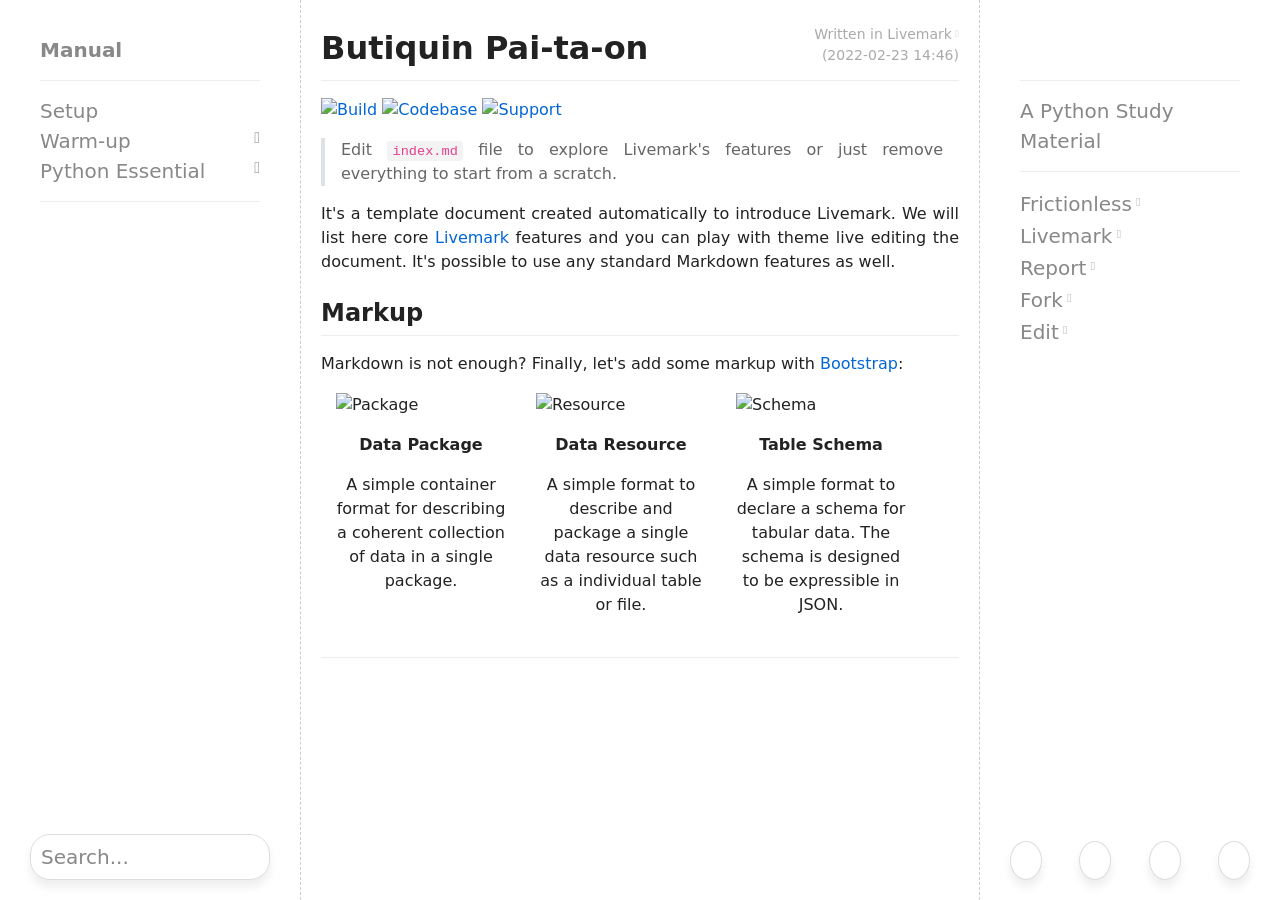
==== index.html @ e02e5d1a "commit inicial" ====
<!doctype html>
<html lang="en">
<head>
<meta charset="utf-8">
<meta name="viewport" content="width=device-width,initial-scale=1">
<meta name="description" content="It's a template document created automatically to introduce Livemark. We will list here core [Livemark](https://livemark.frictionlessdata.io/) features and you can play with theme live editing the document. It's possible to use any standard Markdown features as well.">
<meta name="keywords" content="butiquin,pai-ta-on">
<link rel="icon" href="assets/images/favicon.ico">
<title>Butiquin Pai-ta-on | Manual</title>
<link rel="stylesheet" href="https://unpkg.com/@fortawesome/fontawesome-free@5.15.4/css/all.min.css">
<link rel="stylesheet" href="https://unpkg.com/bootstrap@4.6.0/dist/css/bootstrap.min.css">
<link rel="stylesheet" href="https://unpkg.com/prismjs@1.23.0/themes/prism.css">
<style>

/* Base */

html {
  font-family: sans-serif;
  line-height: 1.15;
  -webkit-text-size-adjust: 100%;
  -webkit-tap-highlight-color: rgba(0, 0, 0, 0);
}

body {
  margin: 0;
  font-family: system-ui, -apple-system, BlinkMacSystemFont, "Segoe UI", Roboto, "Helvetica Neue", Arial, "Noto Sans", "Liberation Sans", sans-serif, "Apple Color Emoji", "Segoe UI Emoji", "Segoe UI Symbol", "Noto Color Emoji";
  font-size: 16px;
  font-weight: 400;
  line-height: 1.5;
  color: #222;
  text-align: left;
  background-color: #fff;
}

*,
::after,
::before {
	box-sizing: border-box;
}

ul,
ol {
	margin-top: 0;
	margin-bottom: 1rem;
}

a {
	color: #007bff;
	text-decoration: none;
	background-color: transparent;
}

a:hover {
	color: #0056b3;
	text-decoration: underline;
}

hr {
  box-sizing: content-box;
  height: 0;
  overflow: visible;
}

p {
  margin-top: 0;
  margin-bottom: 1rem;
}

/* Main */

#livemark-main {
  padding: 24px 20px;
  min-height: 100vh;
}

#livemark-main h1 {
  margin-top: 4px !important;
  padding-bottom: 12px !important;
}

#livemark-main h1 a.heading,
#livemark-main h2 a.heading,
#livemark-main h3 a.heading,
#livemark-main h4 a.heading,
#livemark-main h5 a.heading,
#livemark-main h6 a.heading {
  display: none;
}

#livemark-main h2:hover a.heading,
#livemark-main h3:hover a.heading,
#livemark-main h4:hover a.heading,
#livemark-main h5:hover a.heading,
#livemark-main h6:hover a.heading {
  display: inline;
  margin-left: 8px;
  color: #aaa;
  font-weight: normal;
  text-decoration: none;
}

#livemark-main h2 a.heading:hover,
#livemark-main h3 a.heading:hover,
#livemark-main h4 a.heading:hover,
#livemark-main h5 a.heading:hover,
#livemark-main h6 a.heading:hover {
  text-decoration: underline;
}

@media only screen and (min-width: 768px) {
  #livemark-main {
    margin-left: 300px;
    border-left: dashed 1px #ccc;
  }
}

@media only screen and (min-width: 992px) {
  #livemark-main {
    margin-right: 300px;
    border-right: dashed 1px #ccc;
  }
}

#livemark-main .octicon {
  display: inline-block;
  fill: currentColor;
  vertical-align: text-bottom;
}

#livemark-main .anchor {
  float: left;
  line-height: 1;
  margin-left: -20px;
  padding-right: 4px;
}

#livemark-main .anchor:focus {
  outline: none;
}

#livemark-main h1 .octicon-link,
#livemark-main h2 .octicon-link,
#livemark-main h3 .octicon-link,
#livemark-main h4 .octicon-link,
#livemark-main h5 .octicon-link,
#livemark-main h6 .octicon-link {
  color: #1b1f23;
  vertical-align: middle;
  visibility: hidden;
}

#livemark-main h1:hover .anchor,
#livemark-main h2:hover .anchor,
#livemark-main h3:hover .anchor,
#livemark-main h4:hover .anchor,
#livemark-main h5:hover .anchor,
#livemark-main h6:hover .anchor {
  text-decoration: none;
}

#livemark-main h1:hover .anchor .octicon-link,
#livemark-main h2:hover .anchor .octicon-link,
#livemark-main h3:hover .anchor .octicon-link,
#livemark-main h4:hover .anchor .octicon-link,
#livemark-main h5:hover .anchor .octicon-link,
#livemark-main h6:hover .anchor .octicon-link {
  visibility: visible;
}

#livemark-main h1:hover .anchor .octicon-link:before,
#livemark-main h2:hover .anchor .octicon-link:before,
#livemark-main h3:hover .anchor .octicon-link:before,
#livemark-main h4:hover .anchor .octicon-link:before,
#livemark-main h5:hover .anchor .octicon-link:before,
#livemark-main h6:hover .anchor .octicon-link:before {
  width: 16px;
  height: 16px;
  content: ' ';
  display: inline-block;
  background-image: url("data:image/svg+xml,%3Csvg xmlns='http://www.w3.org/2000/svg' viewBox='0 0 16 16' version='1.1' width='16' height='16' aria-hidden='true'%3E%3Cpath fill-rule='evenodd' d='M4 9h1v1H4c-1.5 0-3-1.69-3-3.5S2.55 3 4 3h4c1.45 0 3 1.69 3 3.5 0 1.41-.91 2.72-2 3.25V8.59c.58-.45 1-1.27 1-2.09C10 5.22 8.98 4 8 4H4c-.98 0-2 1.22-2 2.5S3 9 4 9zm9-3h-1v1h1c1 0 2 1.22 2 2.5S13.98 12 13 12H9c-.98 0-2-1.22-2-2.5 0-.83.42-1.64 1-2.09V6.25c-1.09.53-2 1.84-2 3.25C6 11.31 7.55 13 9 13h4c1.45 0 3-1.69 3-3.5S14.5 6 13 6z'%3E%3C/path%3E%3C/svg%3E");
}

#livemark-main {
  -ms-text-size-adjust: 100%;
  -webkit-text-size-adjust: 100%;
  line-height: 1.5;
  color: #222;
  font-family: system-ui, -apple-system,BlinkMacSystemFont,Segoe UI,Helvetica,Arial,sans-serif,Apple Color Emoji,Segoe UI Emoji;
  line-height: 1.5;
  word-wrap: break-word;
}

#livemark-main details {
  display: block;
}

#livemark-main summary {
  display: list-item;
}

#livemark-main a {
  background-color: initial;
}

#livemark-main a:active,
#livemark-main a:hover {
  outline-width: 0;
}

#livemark-main strong {
  font-weight: inherit;
  font-weight: bolder;
}

#livemark-main h1 {
  font-size: 2em;
  margin: .67em 0;
}

#livemark-main img {
  border-style: none;
}

#livemark-main code,
#livemark-main kbd,
#livemark-main pre {
  font-family: monospace,monospace;
  font-size: 1em;
}

#livemark-main hr {
  box-sizing: initial;
  height: 0;
  overflow: visible;
}

#livemark-main input {
  font: inherit;
  margin: 0;
}

#livemark-main input {
  overflow: visible;
}

#livemark-main [type=checkbox] {
  box-sizing: border-box;
  padding: 0;
}

#livemark-main * {
  box-sizing: border-box;
}

#livemark-main input {
  font-family: inherit;
  font-size: inherit;
  line-height: inherit;
}

#livemark-main a {
  color: #0366d6;
  text-decoration: none;
}

#livemark-main a:hover {
  text-decoration: underline;
}

#livemark-main strong {
  font-weight: 600;
}

#livemark-main hr {
  height: 0;
  margin: 15px 0;
  overflow: hidden;
  background: transparent;
  border: 0;
  border-bottom: 1px solid #dfe2e5;
}

#livemark-main hr:after,
#livemark-main hr:before {
  display: table;
  content: "";
}

#livemark-main hr:after {
  clear: both;
}

/* NOTE: is it possible to find a better fix for not breaking TablePlugin's styles? */
#livemark-main table:not(.dataTable) {
  border-spacing: 0;
  border-collapse: collapse;
}

#livemark-main td,
#livemark-main th {
  padding: 0;
}

#livemark-main details summary {
  cursor: pointer;
}

#livemark-main kbd {
  display: inline-block;
  padding: 3px 5px;
  font: 11px SFMono-Regular,Consolas,Liberation Mono,Menlo,monospace;
  line-height: 10px;
  color: #444d56;
  vertical-align: middle;
  background-color: #fafbfc;
  border: 1px solid #d1d5da;
  border-radius: 3px;
  box-shadow: inset 0 -1px 0 #d1d5da;
}

#livemark-main h1,
#livemark-main h2,
#livemark-main h3,
#livemark-main h4,
#livemark-main h5,
#livemark-main h6 {
  margin-top: 0;
  margin-bottom: 0;
}

#livemark-main h1 {
  font-size: 32px;
}

#livemark-main h1,
#livemark-main h2 {
  font-weight: 600;
}

#livemark-main h2 {
  font-size: 24px;
}

#livemark-main h3 {
  font-size: 20px;
}

#livemark-main h3,
#livemark-main h4 {
  font-weight: 600;
}

#livemark-main h4 {
  font-size: 16px;
}

#livemark-main h5 {
  font-size: 14px;
}

#livemark-main h5,
#livemark-main h6 {
  font-weight: 600;
}

#livemark-main h6 {
  font-size: 12px;
}

#livemark-main p {
  margin-top: 0;
  margin-bottom: 10px;
}

#livemark-main blockquote {
  margin: 0;
}

#livemark-main ol,
#livemark-main ul {
  padding-left: 0;
  margin-top: 0;
  margin-bottom: 0;
}

#livemark-main ol ol,
#livemark-main ul ol {
  list-style-type: lower-roman;
}

#livemark-main ol ol ol,
#livemark-main ol ul ol,
#livemark-main ul ol ol,
#livemark-main ul ul ol {
  list-style-type: lower-alpha;
}

#livemark-main dd {
  margin-left: 0;
}

#livemark-main code,
#livemark-main pre {
  font-family: SFMono-Regular,Consolas,Liberation Mono,Menlo,monospace;
  font-size: 12px;
}

#livemark-main pre {
  margin-top: 0;
  margin-bottom: 0;
}

#livemark-main input::-webkit-inner-spin-button,
#livemark-main input::-webkit-outer-spin-button {
  margin: 0;
  -webkit-appearance: none;
  appearance: none;
}

#livemark-main :checked+.radio-label {
  position: relative;
  z-index: 1;
  border-color: #0366d6;
}

#livemark-main .border {
  border: 1px solid #e1e4e8!important;
}

#livemark-main .border-0 {
  border: 0!important;
}

#livemark-main .border-bottom {
  border-bottom: 1px solid #e1e4e8!important;
}

#livemark-main .rounded-1 {
  border-radius: 3px!important;
}

#livemark-main .bg-white {
  background-color: #fff!important;
}

#livemark-main .bg-gray-light {
  background-color: #fafbfc!important;
}

#livemark-main .text-gray-light {
  color: #666!important;
}

#livemark-main .mb-0 {
  margin-bottom: 0!important;
}

#livemark-main .my-2 {
  margin-top: 8px!important;
  margin-bottom: 8px!important;
}

#livemark-main .pl-0 {
  padding-left: 0!important;
}

#livemark-main .py-0 {
  padding-top: 0!important;
  padding-bottom: 0!important;
}

#livemark-main .pl-1 {
  padding-left: 4px!important;
}

#livemark-main .pl-2 {
  padding-left: 8px!important;
}

#livemark-main .py-2 {
  padding-top: 8px!important;
  padding-bottom: 8px!important;
}

#livemark-main .pl-3,
#livemark-main .px-3 {
  padding-left: 16px!important;
}

#livemark-main .px-3 {
  padding-right: 16px!important;
}

#livemark-main .pl-4 {
  padding-left: 24px!important;
}

#livemark-main .pl-5 {
  padding-left: 32px!important;
}

#livemark-main .pl-6 {
  padding-left: 40px!important;
}

#livemark-main .f6 {
  font-size: 12px!important;
}

#livemark-main .lh-condensed {
  line-height: 1.25!important;
}

#livemark-main .text-bold {
  font-weight: 600!important;
}

#livemark-main .pl-c {
  color: #666;
}

#livemark-main .pl-c1,
#livemark-main .pl-s .pl-v {
  color: #005cc5;
}

#livemark-main .pl-e,
#livemark-main .pl-en {
  color: #6f42c1;
}

#livemark-main .pl-s .pl-s1,
#livemark-main .pl-smi {
  color: #222;
}

#livemark-main .pl-ent {
  color: #22863a;
}

#livemark-main .pl-k {
  color: #d73a49;
}

#livemark-main .pl-pds,
#livemark-main .pl-s,
#livemark-main .pl-s .pl-pse .pl-s1,
#livemark-main .pl-sr,
#livemark-main .pl-sr .pl-cce,
#livemark-main .pl-sr .pl-sra,
#livemark-main .pl-sr .pl-sre {
  color: #032f62;
}

#livemark-main .pl-smw,
#livemark-main .pl-v {
  color: #e36209;
}

#livemark-main .pl-bu {
  color: #b31d28;
}

#livemark-main .pl-ii {
  color: #fafbfc;
  background-color: #b31d28;
}

#livemark-main .pl-c2 {
  color: #fafbfc;
  background-color: #d73a49;
}

#livemark-main .pl-c2:before {
  content: "^M";
}

#livemark-main .pl-sr .pl-cce {
  font-weight: 700;
  color: #22863a;
}

#livemark-main .pl-ml {
  color: #735c0f;
}

#livemark-main .pl-mh,
#livemark-main .pl-mh .pl-en,
#livemark-main .pl-ms {
  font-weight: 700;
  color: #005cc5;
}

#livemark-main .pl-mi {
  font-style: italic;
  color: #222;
}

#livemark-main .pl-mb {
  font-weight: 700;
  color: #222;
}

#livemark-main .pl-md {
  color: #b31d28;
  background-color: #ffeef0;
}

#livemark-main .pl-mi1 {
  color: #22863a;
  background-color: #f0fff4;
}

#livemark-main .pl-mc {
  color: #e36209;
  background-color: #ffebda;
}

#livemark-main .pl-mi2 {
  color: #f6f8fa;
  background-color: #005cc5;
}

#livemark-main .pl-mdr {
  font-weight: 700;
  color: #6f42c1;
}

#livemark-main .pl-ba {
  color: #586069;
}

#livemark-main .pl-sg {
  color: #959da5;
}

#livemark-main .pl-corl {
  text-decoration: underline;
  color: #032f62;
}

#livemark-main .mb-0 {
  margin-bottom: 0!important;
}

#livemark-main .my-2 {
  margin-bottom: 8px!important;
}

#livemark-main .my-2 {
  margin-top: 8px!important;
}

#livemark-main .pl-0 {
  padding-left: 0!important;
}

#livemark-main .py-0 {
  padding-top: 0!important;
  padding-bottom: 0!important;
}

#livemark-main .pl-1 {
  padding-left: 4px!important;
}

#livemark-main .pl-2 {
  padding-left: 8px!important;
}

#livemark-main .py-2 {
  padding-top: 8px!important;
  padding-bottom: 8px!important;
}

#livemark-main .pl-3 {
  padding-left: 16px!important;
}

#livemark-main .pl-4 {
  padding-left: 24px!important;
}

#livemark-main .pl-5 {
  padding-left: 32px!important;
}

#livemark-main .pl-6 {
  padding-left: 40px!important;
}

#livemark-main .pl-7 {
  padding-left: 48px!important;
}

#livemark-main .pl-8 {
  padding-left: 64px!important;
}

#livemark-main .pl-9 {
  padding-left: 80px!important;
}

#livemark-main .pl-10 {
  padding-left: 96px!important;
}

#livemark-main .pl-11 {
  padding-left: 112px!important;
}

#livemark-main .pl-12 {
  padding-left: 128px!important;
}

#livemark-main hr {
  border-bottom-color: #eee;
}

#livemark-main kbd {
  display: inline-block;
  padding: 3px 5px;
  font: 11px SFMono-Regular,Consolas,Liberation Mono,Menlo,monospace;
  line-height: 10px;
  color: #444d56;
  vertical-align: middle;
  background-color: #fafbfc;
  border: 1px solid #d1d5da;
  border-radius: 3px;
  box-shadow: inset 0 -1px 0 #d1d5da;
}

#livemark-main:after,
#livemark-main:before {
  display: table;
  content: "";
}

#livemark-main:after {
  clear: both;
}

#livemark-main a:not([href]) {
  color: inherit;
  text-decoration: none;
}

#livemark-main blockquote,
#livemark-main details,
#livemark-main dl,
#livemark-main ol,
#livemark-main p,
#livemark-main pre,
#livemark-main table:not(.dataTable),
#livemark-main ul {
  margin-top: 0;
  margin-bottom: 16px;
}

#livemark-main hr {
  height: .25em;
  padding: 0;
  margin: 24px 0;
  background-color: #e1e4e8;
  border: 0;
}

#livemark-main blockquote {
  padding: 0 1em;
  color: #666;
  border-left: .25em solid #dfe2e5;
}

#livemark-main blockquote>:first-child {
  margin-top: 0;
}

#livemark-main blockquote>:last-child {
  margin-bottom: 0;
}

#livemark-main h1,
#livemark-main h2,
#livemark-main h3,
#livemark-main h4,
#livemark-main h5,
#livemark-main h6 {
  margin-top: 24px;
  margin-bottom: 16px;
  font-weight: 600;
  line-height: 1.25;
}

#livemark-main h1 {
  font-size: 2em;
}

#livemark-main h1,
#livemark-main h2 {
  padding-bottom: .3em;
  border-bottom: 1px solid #eaecef;
}

#livemark-main h2 {
  font-size: 1.5em;
}

#livemark-main h3 {
  font-size: 1.25em;
}

#livemark-main h4 {
  font-size: 1em;
}

#livemark-main h5 {
  font-size: .875em;
}

#livemark-main h6 {
  font-size: .85em;
  color: #666;
}

#livemark-main ol,
#livemark-main ul {
  padding-left: 2em;
}

#livemark-main ol ol,
#livemark-main ol ul,
#livemark-main ul ol,
#livemark-main ul ul {
  margin-top: 0;
  margin-bottom: 0;
}

#livemark-main li {
  word-wrap: break-all;
}

#livemark-main li>p {
  margin-top: 16px;
}

#livemark-main li+li {
  margin-top: .25em;
}

#livemark-main dl {
  padding: 0;
}

#livemark-main dl dt {
  padding: 0;
  margin-top: 16px;
  font-size: 1em;
  font-style: italic;
  font-weight: 600;
}

#livemark-main dl dd {
  padding: 0 16px;
  margin-bottom: 16px;
}

#livemark-main table:not(.dataTable) {
  display: block;
  width: 100%;
  overflow: auto;
}

#livemark-main table:not(.dataTable) th {
  font-weight: 600;
}

#livemark-main table:not(.dataTable) td,
#livemark-main table:not(.dataTable) th {
  padding: 6px 13px;
  border: 1px solid #dfe2e5;
}

#livemark-main table:not(.dataTable) tr {
  background-color: #fff;
  border-top: 1px solid #c6cbd1;
}

#livemark-main table:not(.dataTable) tr:nth-child(2n) {
  background-color: #f6f8fa;
}

#livemark-main img {
  max-width: 100%;
  box-sizing: initial;
  background-color: #fff;
}

#livemark-main img[align=right] {
  padding-left: 20px;
}

#livemark-main img[align=left] {
  padding-right: 20px;
}

#livemark-main code {
  padding: .2em .4em;
  margin: 0;
  font-size: 85%;
  background-color: rgba(27,31,35,.05);
  border-radius: 3px;
}

#livemark-main pre {
  word-wrap: normal;
}

#livemark-main pre>code {
  padding: 0;
  margin: 0;
  font-size: 100%;
  word-break: normal;
  white-space: pre;
  background: transparent;
  border: 0;
}

#livemark-main .highlight {
  margin-bottom: 16px;
}

#livemark-main .highlight pre {
  margin-bottom: 0;
  word-break: normal;
}

#livemark-main .highlight pre,
#livemark-main pre {
  padding: 16px;
  overflow: auto;
  font-size: 85%;
  line-height: 1.45;
  background-color: #f6f8fa;
  border-radius: 3px;
}

#livemark-main pre code {
  display: inline;
  max-width: auto;
  padding: 0;
  margin: 0;
  overflow: visible;
  line-height: inherit;
  word-wrap: normal;
  background-color: initial;
  border: 0;
}

#livemark-main .commit-tease-sha {
  display: inline-block;
  font-family: SFMono-Regular,Consolas,Liberation Mono,Menlo,monospace;
  font-size: 90%;
  color: #444d56;
}

#livemark-main .full-commit .btn-outline:not(:disabled):hover {
  color: #005cc5;
  border-color: #005cc5;
}

#livemark-main .blob-wrapper {
  overflow-x: auto;
  overflow-y: hidden;
}

#livemark-main .blob-wrapper-embedded {
  max-height: 240px;
  overflow-y: auto;
}

#livemark-main .blob-num {
  width: 1%;
  min-width: 50px;
  padding-right: 10px;
  padding-left: 10px;
  font-family: SFMono-Regular,Consolas,Liberation Mono,Menlo,monospace;
  font-size: 12px;
  line-height: 20px;
  color: rgba(27,31,35,.3);
  text-align: right;
  white-space: nowrap;
  vertical-align: top;
  cursor: pointer;
  -webkit-user-select: none;
  -moz-user-select: none;
  -ms-user-select: none;
  user-select: none;
}

#livemark-main .blob-num:hover {
  color: rgba(27,31,35,.6);
}

#livemark-main .blob-num:before {
  content: attr(data-line-number);
}

#livemark-main .blob-code {
  position: relative;
  padding-right: 10px;
  padding-left: 10px;
  line-height: 20px;
  vertical-align: top;
}

#livemark-main .blob-code-inner {
  overflow: visible;
  font-family: SFMono-Regular,Consolas,Liberation Mono,Menlo,monospace;
  font-size: 12px;
  color: #222;
  word-wrap: normal;
  white-space: pre;
}

#livemark-main .pl-token.active,
#livemark-main .pl-token:hover {
  cursor: pointer;
  background: #ffea7f;
}

#livemark-main .tab-size[data-tab-size="1"] {
  -moz-tab-size: 1;
  tab-size: 1;
}

#livemark-main .tab-size[data-tab-size="2"] {
  -moz-tab-size: 2;
  tab-size: 2;
}

#livemark-main .tab-size[data-tab-size="3"] {
  -moz-tab-size: 3;
  tab-size: 3;
}

#livemark-main .tab-size[data-tab-size="4"] {
  -moz-tab-size: 4;
  tab-size: 4;
}

#livemark-main .tab-size[data-tab-size="5"] {
  -moz-tab-size: 5;
  tab-size: 5;
}

#livemark-main .tab-size[data-tab-size="6"] {
  -moz-tab-size: 6;
  tab-size: 6;
}

#livemark-main .tab-size[data-tab-size="7"] {
  -moz-tab-size: 7;
  tab-size: 7;
}

#livemark-main .tab-size[data-tab-size="8"] {
  -moz-tab-size: 8;
  tab-size: 8;
}

#livemark-main .tab-size[data-tab-size="9"] {
  -moz-tab-size: 9;
  tab-size: 9;
}

#livemark-main .tab-size[data-tab-size="10"] {
  -moz-tab-size: 10;
  tab-size: 10;
}

#livemark-main .tab-size[data-tab-size="11"] {
  -moz-tab-size: 11;
  tab-size: 11;
}

#livemark-main .tab-size[data-tab-size="12"] {
  -moz-tab-size: 12;
  tab-size: 12;
}

#livemark-main .task-list-item {
  list-style-type: none;
}

#livemark-main .task-list-item+.task-list-item {
  margin-top: 3px;
}

#livemark-main .task-list-item input {
  margin: 0 .2em .25em -1.6em;
  vertical-align: middle;
}

/* Left */

#livemark-left {
  visibility: hidden;
  position: fixed;
  width: 300px;
  padding: 10px 40px;
  padding-bottom: 100px;
  left: 0px;
  top: 25px;
  font-size: 125%;
  height: 100vh;
  overflow-y: auto;
  scrollbar-width: none;  /* Firefox */
  -ms-overflow-style: none;  /* Internet Explorer 10+ */
}

/* NOTE: we need to move it to DisplayPlugin (currently unsetting doesn't work) */
body:not(.with-readability) #livemark-left::-webkit-scrollbar {
  display: none; /* Chrome; Safari */
}

#livemark-left > div:not(:last-child) {
  border-bottom: 1px solid #eaecef;
  padding-bottom: 15px;
  margin-bottom: 15px;
}

@media only screen and (min-width: 768px) {
  #livemark-left {
    visibility: visible;
  }
}

/* Right */

#livemark-right {
  visibility: hidden;
  position: fixed;
  width: 300px;
  padding: 10px 40px;
  padding-bottom: 100px;
  right: 0px;
  top: 25px;
  font-size: 125%;
  height: 100vh;
  overflow-y: auto;
  scrollbar-width: none;  /* Firefox */
  -ms-overflow-style: none;  /* Internet Explorer 10+ */
}

/* NOTE: we need to move it to DisplayPlugin (currently unsetting doesn't work) */
body:not(.with-readability) #livemark-right::-webkit-scrollbar {
  display: none; /* Chrome; Safari */
}

#livemark-right > div:not(:last-child) {
  border-bottom: 1px solid #eaecef;
  padding-bottom: 15px;
  margin-bottom: 15px;
}

@media only screen and (min-width: 992px) {
  #livemark-right {
    visibility: visible;
  }
}

</style>
<style>

#livemark-main {
  text-align: justify;
}

</style>
<style>

#livemark-brand {
  color: #888;
}

#livemark-brand ul {
  overflow: hidden;
  position: relative;
  padding-left: 0;
  margin: 0;
}

#livemark-brand li {
  list-style: none;
}

#livemark-brand a {
  display: inline-block;
  color: currentColor;
  position: relative;
  width: 100%;
  line-height: 100%;
  padding-top: 5px;
  padding-bottom: 5px;
}

#livemark-brand a.active {
  font-weight: 700;
}

#livemark-brand a:hover {
  color: #80b2e6;
}

</style>
<style>

#livemark-pages {
  color: #888;
}

#livemark-pages ul {
  overflow: hidden;
  position: relative;
  padding-left: 0;
  margin: 0;
}

#livemark-pages ul.secondary {
  margin-left: 20px;
  display: none;
}

#livemark-pages li.active ul.secondary {
  display: block;
}

#livemark-pages li {
  list-style: none;
}

#livemark-pages a {
  display: inline-block;
  color: currentColor;
  position: relative;
  width: 100%;
  line-height: 100%;
  padding-top: 5px;
  padding-bottom: 5px;
}

#livemark-pages li.active > a {
  font-weight: 700;
}

#livemark-pages li.group.active > a {
  font-weight: normal;
}

#livemark-pages li.group a.primary::after {
  content: "\f054";
  font-size: 16px;
  font-family: "Font Awesome 5 Free";
  font-weight: 900;
  position: absolute;
  top: 2px;
  right: 0px;
}

#livemark-pages li.group.active a.primary::after {
  content: "\f078";
}

#livemark-pages a:hover {
  color: #80b2e6;
}

</style>
<style>

.livemark-reference {
  display: block;
  /* font-family: ui-monospace, Menlo, Monaco, "Cascadia Mono", "Segoe UI Mono", "Roboto Mono", "Oxygen Mono", "Ubuntu Monospace", "Source Code Pro", "Fira Mono", "Droid Sans Mono", "Courier New", monospace;; */
}

</style>
<style>

#livemark-topics {
  color: #888;
}

#livemark-topics .toc>.toc-list {
  overflow: hidden;
  position: relative;
}

#livemark-topics .toc>.toc-list li {
  list-style: none;
}

#livemark-topics .toc-list {
  padding-left: 0;
  margin: 0;
}

#livemark-topics a.toc-link {
  color: currentColor;
}

#livemark-topics a.toc-link:hover {
  color: #80b2e6;
}

#livemark-topics .is-active-link {
  font-weight: 700;
}

#livemark-topics ul.secondary {
  margin-left: 20px;
  display: none;
}

#livemark-topics li.is-active-li ul.secondary {
  display: block;
}

#livemark-topics li.group a.primary::after {
  content: "\f054";
  font-size: 16px;
  font-family: "Font Awesome 5 Free";
  font-weight: 900;
  position: absolute;
  top: 2px;
  right: 0px;
}

#livemark-topics li.group.is-active-li a.primary::after {
  content: "\f078";
}

#livemark-topics a {
  display: inline-block;
  color: currentColor;
  position: relative;
  width: 100%;
  line-height: 100%;
  padding-top: 5px;
  padding-bottom: 5px;
}

#livemark-topics a:hover {
  color: #80b2e6;
}

</style>
<style>

#livemark-notes {
  color: #aaa;
  text-align: right;
  font-size: 14px;
  float: right;
  visibility: hidden;
}

@media (min-width: 768px) {
  #livemark-notes {
    visibility: visible;
  }
}

#livemark-notes a {
  color: inherit;
}

#livemark-notes a:hover {
  color: #80b2e6;
}

#livemark-notes a[target="_blank"]:after {
  content: "\f35d";
  font-family: "Font Awesome 5 Free";
  font-weight: 900;
  vertical-align: text-top;
  text-decoration: none;
  display: inline-block;
  color: #ccc;
  font-size: 10px;
  margin-left: -1px;
}

#livemark-notes a[target="_blank"]:hover:after {
  color: #80b2e6;
}

</style>
<style>

#livemark-signs {
  color: #888;
  border-top: 1px solid #eaecef;
  margin-top: 24px;
  padding-top: 20px;
  height: 50px;
}

#livemark-signs .next {
  float: right;
}

#livemark-signs a {
  font-size: 20px;
  color: currentColor;
}

#livemark-signs a:hover {
  color: #80b2e6;
}

</style>
<style>

#livemark-rating {
  height: 46px;
}

#livemark-rating iframe {
  margin-top: -5px;
  border: none;
  opacity: 0.5;
}

</style>
<style>

#livemark-about {
  color: #888;
}

</style>
<style>

#livemark-links {
  color: #888;
}

#livemark-links ul {
  overflow: hidden;
  position: relative;
  padding-left: 0;
  margin: 0;
}

#livemark-links li {
  list-style: none;
}

#livemark-links a {
  display: inline-block;
  color: currentColor;
  position: relative;
  width: 100%;
  line-height: 100%;
  padding-top: 5px;
  padding-bottom: 5px;
}

#livemark-links a:hover {
  color: #80b2e6;
}

#livemark-links a[target="_blank"]:after {
  content: "\f35d";
  font-family: "Font Awesome 5 Free";
  font-weight: 900;
  vertical-align: text-top;
  text-decoration: none;
  display: inline-block;
  color: #aaa;
  font-size: 12px;
  margin-left: -2px;
}

#livemark-links a[target="_blank"]:hover:after {
  color: #80b2e6;
}

</style>
<style>

.livemark-audio {
  padding-bottom: 10px;
}

</style>
<style>

.livemark-blog-item {
  margin-bottom: 16px;
  text-align: justify;
}

.livemark-blog-item h2 a:not(.heading) {
  color: #222 !important;
}

</style>
<style>

#livemark-cards .modal-lg {
    max-width: 1000px;
}

</style>
<style>

#livemark-display {
  display: flex;
  position: fixed;
  visibility: hidden;
  justify-content: space-between;
  font-size: 16px;
  color: #888;
  width: 240px;
  bottom: 20px;
  right: 30px;
}

@media only screen and (min-width: 992px) {
  #livemark-display {
    visibility: visible;
  }
}

#livemark-display .control {
  cursor: pointer;
  background-color:#fff;
  box-shadow: 0px 7px 10px #eee;
  border-radius: 50%;
  border: solid 1px #ddd;
  z-index: 100;
}

#livemark-display .control .fa {
  display: inline-block !important;
  opacity: 1 !important;
  padding: 15px;
}

.with-readability {
  font-size: 20px;
}

.with-readability #livemark-main {
  color: #000;
}

.with-readability #livemark-left > *,
.with-readability #livemark-right > * {
  color: #444;
}

.with-readability #livemark-left,
.with-readability #livemark-right {
  scrollbar-width: unset;  /* Firefox */
  -ms-overflow-style: unset;  /* Internet Explorer 10+ */
}

/* NOTE: */
/* temporarily implemented in HtmlPlugin */
/* .with-readability #livemark-left::-webkit-scrollbar, */
/* .with-readability #livemark-right::-webkit-scrollbar { */
  /* display: unset !important; [> Chrome; Safari <] */
/* } */

</style>
<style>

.livemark-image {
  padding-bottom: 10px;
}

</style>
<style>

.livemark-infinity {
  display: none;
}

</style>
<style>

#livemark-mobile {
  position: absolute;
  visibility: hidden;
  z-index: 10000;
  /* NOTE: We can't use "right" because of Mobile Chrome and #34 */
  left: calc(100vw - 60px);
  top: 24px;
}

#livemark-mobile .stack {
  margin-top: 15px;
  display: block;
  cursor: pointer;
}

#livemark-mobile .bar {
  display: block;
  width: 25px;
  height: 3px;
  margin: 5px auto;
  -webkit-transition: all 0.3s ease-in-out;
  transition: all 0.3s ease-in-out;
  background-color: #aaa;
}

@media only screen and (max-width: 768px) {
  #livemark-mobile {
    visibility: visible;
  }

  #livemark-mobile.active {
    position: fixed;
  }

  #livemark-mobile.active .bar:nth-child(2) {
    opacity: 0;
  }

  #livemark-mobile.active .bar:nth-child(1) {
    transform: translateY(8px) rotate(45deg);
  }

  #livemark-mobile.active .bar:nth-child(3) {
    transform: translateY(-8px) rotate(-45deg);
  }

  #livemark-left {
      position: fixed;
      top: 0;
      left: -100vw;
      padding-top: 35px;
      background-color: #fff;
      width: 100vw;
      border-radius: 10px;
      text-align: center;
      transition: 0.3s;
      box-shadow: 0 10px 27px rgba(0, 0, 0, 0.05);
      visibility: visible;
      z-index: 1000;
  }

  #livemark-left.active {
    left: 0;
  }
}

</style>
<link rel="stylesheet" href="https://unpkg.com/paginationjs@2.1.5/dist/pagination.css">
<style>

.livemark-pagination {
  display: none;
}

</style>
<style>

.livemark-remark {
  display: block;
}

</style>
<style>

#livemark-search {
  position: fixed;
  left: 30px;
  width: 240px;
  bottom: 20px;
  z-index:100;
  visibility: hidden;
}

@media only screen and (min-width: 992px) {
  #livemark-search {
    visibility: visible;
  }
}

#livemark-search-input {
  width: 100%;
  outline: none;
  font-size: 20px;
  padding: 7px 10px;
  border-radius: 20px;
  border: solid 1px #ddd;
  box-shadow: 0px 7px 10px #eee;
  color: #888;
}

#livemark-search-input::placeholder {
  color: #888;
}

#livemark-search-input::-webkit-search-decoration,
#livemark-search-input::-webkit-search-cancel-button,
#livemark-search-input::-webkit-search-results-button,
#livemark-search-input::-webkit-search-results-decoration {
  -webkit-appearance:none;
}

#livemark-search-output {
  visibility: hidden;
  width: 100%;
  font-size: 16px;
  padding: 10px 10px;
  border-radius: 20px;
  border: solid 1px #ddd;
  box-shadow: 0px 7px 10px #eee;
  background: white;
  margin-bottom: 10px;
}

#livemark-search-output ul {
  margin: 0;
  padding: 0;
  list-style-type: none;
}

#livemark-search-output li.active {
  font-size: 20px;
  font-weight: bold;
}

#livemark-search-output a {
  color: #5CC820;
  text-decoration: underline;
}

.livemark-search-found {
  background-color: #5CC820;
  color: white;
  font-weight: bold;
  padding: 5px;
  border-radius: 5px;
}

</style>
<style>

#livemark-main h2 .livemark-source-button {
  float: right;
  display: none;
}

#livemark-main h2:hover .livemark-source-button {
  display: inline;
  margin-left: 8px;
  color: #aaa;
  font-weight: normal;
  text-decoration: none;
}

#livemark-main h2 .livemark-source-button:hover {
  text-decoration: underline;
}

.livemark-source-section {
  border: dashed 1px #ccc;
}

</style>
<style>

.livemark-task pre:first-child {
  margin-bottom: 0 !important;
  border-bottom: dashed 1px #ccc;
}

</style>
<style>

.livemark-video {
  padding-bottom: 10px;
}

</style>
</head>
<body>
<div id="livemark-left">

<div id="livemark-brand">
  <ul>
    <li>
      <a class="active" href="..">
        Manual
      </a>
    </li>
  </ul>
</div>

<div id="livemark-pages">
  <ul class="primary">
        <li class="primary  ">
      <a href="../manual-abertura/001_setup/README.html" class="primary">
        Setup
      </a>
          </li>
        <li class="primary group ">
      <a href="" class="primary">
        Warm-up
      </a>
            <ul class="secondary">
                <li class="secondary ">
          <a href="../manual-abertura/002_warm_up/001_terminal_101/README.html" class="secondary">
            Terminal 101
          </a>
        </li>
                <li class="secondary ">
          <a href="../manual-abertura/002_warm_up/002_version_control_101/README.html" class="secondary">
            Version Control
          </a>
        </li>
              </ul>
          </li>
        <li class="primary group ">
      <a href="" class="primary">
        Python Essential
      </a>
            <ul class="secondary">
                <li class="secondary ">
          <a href="../manual-abertura/003_python_essentials/001_variables/README.html" class="secondary">
            Variables
          </a>
        </li>
                <li class="secondary ">
          <a href="../manual-abertura/003_python_essentials/002_strings/README.html" class="secondary">
            Strings
          </a>
        </li>
                <li class="secondary ">
          <a href="../manual-abertura/003_python_essentials/002_strings/LEIAME.html" class="secondary">
            Strings (PTB)
          </a>
        </li>
              </ul>
          </li>
      </ul>
</div>

<div id="livemark-topics">
  <div class="toc">
  </div>
</div>
</div>
<div id="livemark-main">
<div id="livemark-notes">
  Written in <a href="https://livemark.frictionlessdata.io" target="_blank"> Livemark </a><br>
  (2022-02-23 14:46)
</div>

<h1>Butiquin Pai-ta-on</h1>
<p><a href="https://github.com/frictionless000_livemark/data/livemark-project/actions"><img src="https://img.shields.io/github/workflow/status/frictionless000_livemark/data/livemark-project/general/main" alt="Build"></a>
<a href="https://github.com/frictionlessdata/livemark-project"><img src="https://img.shields.io/badge/codebase-github-brightgreen" alt="Codebase"></a>
<a href="https://discord.com/channels/695635777199145130/695635777199145133"><img src="https://img.shields.io/badge/support-discord-brightgreen" alt="Support"></a></p>
<blockquote>
<p>Edit <code>index.md</code> file to explore Livemark's features or just remove everything to start from a scratch.</p>
</blockquote>
<p>It's a template document created automatically to introduce Livemark. We will list here core <a href="https://livemark.frictionlessdata.io/">Livemark</a> features and you can play with theme live editing the document. It's possible to use any standard Markdown features as well.</p>
<h2>Markup</h2>
<p>Markdown is not enough? Finally, let's add some markup with <a href="https://getbootstrap.com/">Bootstrap</a>:</p>
<div style="max-width: 600px">
<div class="container">
<div class="row">
<div class="col-sm">
  <div class="livemark-markdown"><p><img src="https://livemark.frictionlessdata.io/assets/data-package.png" alt="Package"></p>
</div>
  <div class="text-center">
  <p><strong>Data Package</strong></p>
  <p>A simple container format for describing a coherent collection of data in a single package.</p>
  </div>
</div>
<div class="col-sm">
  <div class="livemark-markdown"><p><img src="https://livemark.frictionlessdata.io/assets/data-resource.png" alt="Resource"></p>
</div>
  <div class="text-center">
  <p><strong>Data Resource</strong></p>
  <p>A simple format to describe and package a single data resource such as a individual table or file.</p>
  </div>
</div>
<div class="col-sm">
  <div class="livemark-markdown"><p><img src="https://livemark.frictionlessdata.io/assets/table-schema.png" alt="Schema"></p>
</div>
  <div class="text-center">
  <p><strong>Table Schema</strong></p>
  <p>A simple format to declare a schema for tabular data. The schema is designed to be expressible in JSON.</p>
  </div>
</div>
</div>
</div>
</div>

<div id="livemark-signs">
  <div>
          </div>
</div>
</div>
<div id="livemark-right">

<div id="livemark-rating">
  <iframe src="https://ghbtns.com/github-btn.html?user=transparencia-mg&amp;repo=pai-ta-on&amp;type=star&amp;count=true&amp;size=large" width="160px" height="30px" title="GitHub">
  </iframe>
</div>

<div id="livemark-about">
  <div>
    A Python Study Material
  </div>
</div>

<div id="livemark-links">
  <ul>
        <li>
      <a href="https://frictionlessdata.io" target="_blank">
        Frictionless
      </a>
    </li>
        <li>
      <a href="https://livemark.frictionlessdata.io" target="_blank">
        Livemark
      </a>
    </li>
        <li>
      <a href="https://github.com/transparencia-mg/pai-ta-on/issues" target="_blank">
        Report
      </a>
    </li>
        <li>
      <a href="https://github.com/transparencia-mg/pai-ta-on/fork" target="_blank">
        Fork
      </a>
    </li>
        <li>
      <a href="https://github.com/transparencia-mg/pai-ta-on/edit/main/000_livemark/index.md" target="_blank">
        Edit
      </a>
    </li>
      
</ul></div>
</div>
<script src="https://unpkg.com/lodash@4.17.21/lodash.min.js"></script>
<script src="https://unpkg.com/jquery@3.6.0/dist/jquery.min.js"></script>
<script src="https://unpkg.com/popper.js@1.16.1/dist/umd/popper.min.js"></script>
<script src="https://unpkg.com/bootstrap@4.6.0/dist/js/bootstrap.min.js"></script>
<script src="https://unpkg.com/prismjs@1.23.0/components/prism-core.min.js"></script>
<script src="https://unpkg.com/prismjs@1.23.0/plugins/autoloader/prism-autoloader.min.js"></script>
<script>

document.addEventListener("DOMContentLoaded", function () {
  const content = document.querySelector("#livemark-main");
  const headings = content.querySelectorAll("h1, h2, h3, h4, h5, h6, h7");
  const headingMap = {};

  // Add identifiers
  Array.prototype.forEach.call(headings, function (heading) {
    const id = heading.id
      ? heading.id
      : heading.textContent
          .trim()
          .toLowerCase()
          .split(" ")
          .join("-")
          .replace(/[!@#$%^&*():]/gi, "")
          .replace(/\//gi, "-");
    headingMap[id] = !isNaN(headingMap[id]) ? ++headingMap[id] : 0;
    if (headingMap[id]) {
      heading.id = id + "-" + headingMap[id];
    } else {
      heading.id = id;
    }
  });

  // Add links
  Array.prototype.forEach.call(headings, function (heading) {
    const link = document.createElement("a");
    link.href = "#" + heading.id;
    link.innerText = "#";
    link.classList.add("heading");
    heading.appendChild(link);
  });
});

</script>
<script>

var links = document.links;

for (var i = 0, linksLength = links.length; i < linksLength; i++) {
   if (links[i].hostname != window.location.hostname) {
       links[i].target = '_blank';
   }
}

</script>
<script>

document.addEventListener("DOMContentLoaded", function () {
  const groups = $("#livemark-pages li.group");
  for (const group of groups) {
    $(group)
      .children("a")
      .click((ev) => {
        ev.preventDefault();
        $(group).toggleClass("active");
        // $(group).find(".fa").toggleClass("fa-chevron-right");
        // $(group).find(".fa").toggleClass("fa-chevron-down");
      });
  }
});

</script>
<script src="https://unpkg.com/tocbot@4.12.3/dist/tocbot.min.js"></script>
<script>

document.addEventListener("DOMContentLoaded", function () {
  // Start tocbot
  tocbot.init({
    // Where to render the table of contents.
    tocSelector: ".toc",
    // Where to grab the headings to build the table of contents.
    contentSelector: "#livemark-main",
    // Which headings to grab inside of the contentSelector element.
    headingSelector: "h2",
    // For headings inside relative or absolute positioned containers within content.
    hasInnerContainers: true,
    // Called each time a heading is parsed. Expects a string in return.
    headingLabelCallback: (label) => label.replace(/(^#|#$)/g, "").trim(),
    // Disable generating ordered lists (ol)
    orderedList: false,
    // Fix active link class
    onClick: syncList,
    scrollEndCallback: syncList,
  });

  // Style list
  $("#livemark-topics .toc > ul").addClass("primary");
  $("#livemark-topics .toc > ul > li").addClass("primary");
  $("#livemark-topics .toc > ul > li > a").addClass("primary");
  $("#livemark-topics .toc ul.is-collapsible").addClass("secondary");
  $("#livemark-topics .toc ul.is-collapsible li").addClass("secondary");
  $("#livemark-topics .toc ul.is-collapsible li > a").addClass("secondary");
  for (const element of $("#livemark-topics .primary")) {
    if ($(element).find(".secondary").length) {
      $(element).addClass("group");
    }
  }

  // Sync list
  function syncList() {
    for (const element of $("#livemark-topics li.primary")) {
      if ($(element).find(".is-active-li").length) {
        $(element).addClass("is-active-li");
      }
    }
  }
  syncList();
});

</script>
<script>

document.addEventListener("DOMContentLoaded", function () {
  const handlePopstate = async () => {
    const href = location.hash;
    if (href.startsWith("#card=")) {
      const code = href.split("=")[1];
      const response = await fetch(`/assets/cards/${code}.html`);
      const html = await response.text();
      $("#livemark-cards .modal-title").html("");
      $("#livemark-cards .modal-body").html(html);
      $("#livemark-cards h1").appendTo("#livemark-cards .modal-title");
      $("#livemark-cards .modal").modal();
      $("#livemark-cards .modal").on("hidden.bs.modal", () => {
        history.pushState("", document.title, window.location.pathname);
      });
    }
  };
  window.addEventListener("popstate", handlePopstate);
  handlePopstate();
});

</script>

<div id="livemark-cards">
  <div class="modal fade" tabindex="-1" role="dialog">
    <div class="modal-dialog modal-lg" role="document">
      <div class="modal-content">
        <div class="modal-header">
          <h5 class="modal-title"></h5>
          <button type="button" class="close" data-dismiss="modal" aria-label="Close">
            <span aria-hidden="true">×</span>
          </button>
        </div>
        <div class="modal-body">
        </div>
        <div class="modal-footer">
          <button type="button" class="btn btn-secondary" data-dismiss="modal">Close</button>
        </div>
      </div>
    </div>
  </div>
</div>
<script src="https://unpkg.com/ue-scroll-js@2.0.2/dist/ue-scroll.min.js"></script>
<script>

document.addEventListener("DOMContentLoaded", function () {
  // Init
  const readability = localStorage.getItem("livemark-display-readability");
  if (readability === "plus") {
    document.body.classList.add("with-readability");
  } else {
    document.body.classList.remove("with-readability");
  }

  // Plus
  document
    .getElementById("livemark-display-plus")
    .addEventListener("click", function () {
      document.body.classList.add("with-readability");
      localStorage.setItem("livemark-display-readability", "plus");
    });

  // Minus
  document
    .getElementById("livemark-display-minus")
    .addEventListener("click", function () {
      document.body.classList.remove("with-readability");
      localStorage.setItem("livemark-display-readability", "minus");
    });

  // Print
  document
    .getElementById("livemark-display-print")
    .addEventListener("click", function () {
      window.print();
    });

  // Scroll
  const scrollSpeed = parseInt("10");
  UeScroll.init({ element: "#livemark-display-scroll .fa", scrollSpeed });
});

</script>

<div id="livemark-display">
  <div class="control" id="livemark-display-print" title="Decrease readability">
    <span class="fa fa-print"></span>
  </div>
  <div class="control" id="livemark-display-plus" title="Increase readability">
    <span class="fa fa-plus"></span>
  </div>
  <div class="control" id="livemark-display-minus" title="Decrease readability">
    <span class="fa fa-minus"></span>
  </div>
  <div class="control" id="livemark-display-scroll" title="Back to top">
    <span class="fa fa-chevron-up"></span>
  </div>
</div>
<script>

document.addEventListener("DOMContentLoaded", function () {
  const container = $(".livemark-infinity");
  if (container.length) {
    const elements = container
      .children()
      .map((index, element) => element.outerHTML)
      .get();
    container.html(elements.splice(0, 100));
    container.show();
    window.addEventListener("scroll", () => {
      const element = container.get(0);
      const position = window.scrollY + window.innerHeight + 100;
      const threshold = element.offsetTop + element.scrollHeight;
      if (position > threshold) {
        container.append(elements.splice(0, 100));
      }
    });
  }
});

</script>
<script>

document.addEventListener("DOMContentLoaded", function () {
  const left = document.getElementById("livemark-left");
  const mobile = document.getElementById("livemark-mobile");
  mobile.addEventListener("click", () => {
    left.classList.toggle("active");
    mobile.classList.toggle("active");
  });
  // NOTE: We can replace the selector by 'a:not[href=""]' after #57
  left.querySelectorAll("li:not(.group) a").forEach((link) => {
    link.addEventListener("click", () => {
      if (left.classList.contains("active")) {
        left.classList.remove("active");
        mobile.classList.remove("active");
      }
    });
  });
});

</script>

<div id="livemark-mobile">
  <div class="stack" title="Toggle menu">
    <span class="bar"></span>
    <span class="bar"></span>
    <span class="bar"></span>
  </div>
</div>
<script src="https://unpkg.com/paginationjs@2.1.5/dist/pagination.min.js"></script>
<script>

document.addEventListener("DOMContentLoaded", function () {
  const container = $(".livemark-pagination");
  if (container.length) {
    const elements = container
      .children()
      .map((index, element) => element.outerHTML)
      .get();
    container.html(`
      <div class="livemark-pagination-data"></div>
      <div class="livemark-pagination-navs"></div>
    `);
    container.find(".livemark-pagination-navs").pagination({
      dataSource: elements,
      callback: (html) => {
        container.find(".livemark-pagination-data").html(html);
      },
    });
    container.show();
  }
});

</script>
<script src="https://unpkg.com/lunr@2.3.9/lunr.min.js"></script>
<script src="https://unpkg.com/jquery-highlight@3.5.0/jquery.highlight.js"></script>
<script src="https://unpkg.com/jquery.scrollto@2.1.3/jquery.scrollTo.js"></script>
<script>

document.addEventListener("DOMContentLoaded", function () {
  const prepare = () => {
    const searchParams = new URLSearchParams(window.location.search);
    const query = searchParams.get('query') || ''
    if (query.length >= 3) {
      searchInput.value = query
    }
  }
  const search = () => {
    unhighlight()
    query = searchInput.value
    searchOutput.innerHTML = ''
    searchOutput.style.visibility = 'hidden'
    const searchParams = new URLSearchParams(window.location.search);
    if (query.length < 3) return
    const results = searchIndex.search(query)
    if (!results.length) return
    searchParams.set('query', query)
    const newRelativePathQuery = window.location.pathname + '?' + searchParams.toString();
    history.pushState(null, '', newRelativePathQuery);
    const elements = []
    for (const result of results) {
      const item = searchItems[result.ref]
      const link = `${item.relpath}.html`
      const cls = window.location.pathname === link ? 'class="active"' : ''
      elements.push(`<li ${cls}><a href="${link}?query=${query}">${item.name}</a></li>`)
    }
    searchOutput.innerHTML = `<ul>\n${elements.join('\n')}\n</ul>`
    searchOutput.style.visibility = 'visible'
    highlight()
  }
  const highlight = () => {
    const stem = lunr.stemmer(new lunr.Token(query)).str
    $('#livemark-main').highlight(stem, {className: 'livemark-search-found'});
    setTimeout(() => {
      $(window).scrollTo($('.livemark-search-found').first(), 1000)
    }, 1000)
  }
  const unhighlight = () => {
    $('#livemark-main').unhighlight({className: 'livemark-search-found'});
  }
  const searchItems = {
          'manual-abertura/001_setup/README': {
          'name': 'Setup',
          'path': 'manual-abertura/001_setup/README',
          'relpath': '../manual-abertura/001_setup/README',
          'text': "# Setup",
      },
          'manual-abertura/002_warm_up/001_terminal_101/README': {
          'name': 'Terminal 101',
          'path': 'manual-abertura/002_warm_up/001_terminal_101/README',
          'relpath': '../manual-abertura/002_warm_up/001_terminal_101/README',
          'text': "# Terminal 101",
      },
          'manual-abertura/002_warm_up/002_version_control_101/README': {
          'name': 'Version Control',
          'path': 'manual-abertura/002_warm_up/002_version_control_101/README',
          'relpath': '../manual-abertura/002_warm_up/002_version_control_101/README',
          'text': "# Version Control",
      },
          'manual-abertura/003_python_essentials/001_variables/README': {
          'name': 'Variables',
          'path': 'manual-abertura/003_python_essentials/001_variables/README',
          'relpath': '../manual-abertura/003_python_essentials/001_variables/README',
          'text': "# Variables In this Python tutorial, you\u0027re going to learn about variables, which are one of the most fundamental concepts in programming. They\u0027re not specific to Python and exist in pretty much every programming language out there. We use variables to temporarily store data the computer\u0027s memory. Here\u0027s an example, let\u0027s type: ```Python price = 10 ``` As you can see, to create a variable, you just assign it a value and then start using it. **Assignment is done with a single equals sign (=)** Variables must be created before they are used. If a variable doesn\u2019t exist yet, or if the name has been mis-spelled, Python reports an error. When the Python interpreter executes this code, it will allocate some memory, then it will store the number 10 in that memory, and finally, it will attach this price label in that memory location. As a metaphor imagine we have a box. In that box, we have the number 10, and the price is the label that we put on the box. Now we can use this label anywhere in our program to access the value that we have in that box. This is a very simplified explanation! ## Print Function Let\u0027s use our brand new variable and print its value. ```Python price = 10 print(price) ``` So this is how we define variables, we start with **an identifier which is the name of our variable**, then, an equal sign, and finally a value. More accurately, when this number 10 is about to be stored in the memory, first it will get converted to this binary form presentation. The number 10 is in the [decimal system](https://en.wikipedia.org/wiki/Decimal) which has all the digits from 0 to 9. Computers don\u0027t understand these digits, they only understand [bynary sistem](https://en.wikipedia.org/wiki/Binary_number), which is a bunch of 0\u0027s and 1\u0027s. So, to store the number 10 in the computer\u2019s memory first will get [converted to its binary](https://www.khanacademy.org/math/algebra-home/alg-intro-to-algebra/algebra-alternate-number-bases/v/decimal-to-binary). Taking this program to the next level. Updating the value of this price variable to a new value, like 20, we should see 20 printed, because the Python interpreter executes our code line by line from the top. ```Python price = 10 price = 20 print(price) ``` We set the price to 10, then we reset it to 20, and finally, we print it on. So far, the numbers that we have until now are whole numbers without a decimal point. In programming, we refer to these numbers as integers. We can also use numbers with a decimal point. These kind of numbers are called the floating-point number, or float for short. ```Python rating = 4.9 print(rating) ``` Now we defined another variable called rating, but this time the float number 4.9 was assigned to it. We can also define a variable and set it to a [string](https://en.wikipedia.org/wiki/String_(computer_science)), for example, name equals Paul. In a very simplified way, in computer science, [strings](https://www.bbc.co.uk/bitesize/guides/zc6s4wx/revision/4#:~:text=Most%20programming%20languages%20have%20a,and%20characters%20may%20be%20repeated.\u0026text=A%20string%20can%20be%20a%20constant%20or%20variable%20.) are ordered sequences of characters. ```Python name = \u0027Paul\u0027 print(name) ``` Above, the name variable was created and the value Paul was assigned to it. We also have another kind of value called boolean which can be True or False. They are like yes and no in English. Below is an example. I\u0027m going to define a variable is_published and set it to True. ```Python is_published = True print(is_published) ``` Note that booleans must be capitalized. Python will not understand if you spell it with a lowercase f or t an throw an error. ```Python Traceback (most recent call last): File \"003_python_essentials/001_variables/001_variables_and_print/main.py\", line 21, in is_published = true NameError: name \u0027true\u0027 is not defined ``` In summary, simple values can be numbers, which can be integers or floats, strings or booleans. We can store complex values like lists and values, which we\u0027ll see in the future. Before going any further, let\u0027s practice with a little exercise. Imagine we\u0027re going to write a program for a record company to check on a singer named Paul McCartney. He\u0027s 20 years old and he is a new singer. I want you to define 3 variables. One for storing his name, the other for his age, and the last one to inform if he is a new or an existing singer. Them print this new variables. Before checking it out below try to do it yourself. ```Python name = \"Paul McCartney\" age = 20 is_new_singer = True print(name) print(age) print(is_new_singer) ``` ## Input Function So far, you\u0027ve learned how to print messages using defined variables. No, we\u0027re going to learn how to receive input from the user. For that, we\u0027re going to write a small program that asks the user\u0027s name, and then we\u0027ll print a customized greeting message. Both input and print are functions that are built into Python. As a metaphor imagine the remote control of the TV. On this remote control, we have a bunch of buttons. These are the functions built into your tv, you can turn it on, turn it off, change the volume, and so on. In Python, we also have functions for common tasks such as printing messages, receiving input, etc. See below how to call the input function. The parenthesis is used to call or execute the function, it\u0027s like pressing a button on the remote control. Inside these parentheses, we want to add a string to print something on the terminal, let\u0027s say \"What is your name? \". The input function will print the message on the terminal, and then it will wait for the user to enter a value. ```Python input(\"What is your name? \") ``` ```yaml remark type: primary text: Note that earlier we added a space after the question mark, we did this, so in the terminal window the cursor to the user\u0027s answer is separated from the question mark, otherwise, it would be so close. ``` The input function will return the user\u0027s answer and now we can store it in the memory using the variable, let\u0027s say, user_name. We\u0027ll use the user_name variable to print a dynamic message like \"Hi John, how is it going!\". To perform this we\u0027ll use plus signs in a technique called string concatenation. ```Python user_name = input(\"What is your name? \") print(\"Hi \" + user_name + \", how is it going!\") ``` Above we have \"Hi \", which is a string, concatenated or combined with another two strings, our user_name variable, and \", how is it going!\". In this expression (a piece of code that uses a value), we combined 3 strings. Now it\u0027s your turn to extend this program and ask two questions, the person\u0027s name, and their favorite color. Print a message like \"John likes blue!\". Before checking it out below try to do it yourself. ```Python user_name = input(\"What is your name? \") favorite_color = input(\"What is your favorite color? \") print(user_name + \" likes \" + favorite_color + \"!\") ``` ## Type conversion Now, we\u0027re going to write a program that will ask about the current year and the year that we were born in. Then it will use these variables to calculate our age. As usual, we\u0027ll start with our input functions. The return values will be stored in variables called current_year and birth_year (remember to use underscore to separate multiple words). Next, we need to calculate the age, so we define another variable called age, and here we do some basic math like age = current_year - birth_year Finally, print age variable. ```Python current_year = input(\u0027Current year? \u0027) birth_year = input(\u0027Your birth year? \u0027) age = current_year - birth_year print(age) ``` ```yaml remark type: primary text: The age calculation above isn\u0027t 100% correct, but it\u0027s been used only to simplify the explanation of the topic.. ``` If we run our program as it is above we\u0027ll get the error below: ```Python (venv) \u279c pai-ta-on git:(main) \u2717 python 003_python_essentials/001_variables/003_type_conversion/main.py Current year? 2022 Your birth year? 1985 Traceback (most recent call last): File \"/home/gabrielbdornas/code/gabrielbdornas/pai-ta-on/003_python_essentials/001_variables/003_type_conversion/main.py\", line 3, in age = current_year - birth_year TypeError: unsupported operand type(s) for -: \u0027str\u0027 and \u0027str\u0027 ``` what is going on here? Whenever you see this kind of message, that means there is something wrong with your program. With the information provided here, we can find exactly where the error occurred. Currently, our program only has a single file, but complex programs often have hundreds or even thousands of files. In our file, on line 3, this is where we got this error, and right below that we can see the piece of code that generated it. That is where we\u0027re calculating the age, and right below that you can see the message \"unsupported operand type(s) for -: \u0027str\u0027 and \u0027str\u0027\" which is a hint to solve the problem. In this case, str is short for strings. It means that we\u0027re subtracting two strings, and Python doesn\u0027t know what to do with it. Why is that happening? Everything we type in the terminal is always treated as a string, even if you type the number. In other words, when we run this program, this birth year variable will be set to a string, with four characters. To fix this problem we need to convert the year variables into an integer and then we\u0027ll be able to subtract them. ```Python current_year = int(input(\u0027Current year? \u0027)) birth_year = int(input(\u0027Your birth year? \u0027)) age = current_year - birth_year print(age) ``` We\u0027ve passed these strings to the int function, which will convert it into an integer, and then the Python interpreter will be able to evaluate the expression. So far you have learned about two built-in functions one is print the other is input. We have a few other functions for converting values into different types. We have int for converting a float into an integer, we also have float to converting a int into a float, or a number with a decimal point. And we also have bool for converting a numbers and strings into a boolean value. It\u0027s a good exercice to play around with this conversions functions, try it out! For instance, what we need to take away is whenever you use the input function, you always get a string, so if you\u0027re expecting a numerical value you should always convert that string into an integer or to a float. ## Type Function Let\u0027s learn another very used built-in function called type. If we use it in our age variable it will print the type of it. We look at classes in the future, but for now, it\u0027s good to kwnow that age here belongs to the int class. ```Python current_year = int(input(\u0027Current year? \u0027)) birth_year = int(input(\u0027Your birth year? \u0027)) age = current_year - birth_year print(type(age)) ``` So, here\u0027s a little exercise for you. Write a program to ask the user their weight in lbs or pounds, convert it to kilograms and then print it. Try to do it yourself before checking the solution below. ```Python weight_lbs = int(input(\"What is your weight in lbs or pounds? \")) weight_kg = weight_lbs * 0.45 print(weight_kg) ``` Alright, above we used our input function and ask for the weight in pounds. We set the result to a variable called weight_lbs. Then we converted the informed value into kilograms (just multiply it to 0.45). Finally, we printed weight_kg result. Straightforward, isn\u0027t it? ## Variable Names Officially, variable names in Python can be any length and can consist of uppercase and lowercase letters (A-Z, a-z), digits (0-9), and the underscore character (_). They are case-sensitive. Lowercase and uppercase letters are not the same. The Use of the underscore character is significant as well. An additional restriction is that, although a variable name can contain digits, the first character of a variable name cannot be a digit. It is worthwhile to give a variable a name that is descriptive enough to make clear what it is being used for. The [Style Guide for Python Code](https://www.python.org/dev/peps/pep-0008/), also known as PEP 8, contains [Naming Conventions](https://www.python.org/dev/peps/pep-0008/#naming-conventions) suggested snake case standards for variable names. This pattern ensures that words are lowercase and separated by underscores, as we\u0027re using here. The Python language reserves a small set of [keywords](https://realpython.com/python-variables/#reserved-words-keywords) that designate special language functionality. No object or variables can have the same name as a reserved word. You can see this list any time by typing help(\"keywords\") to the Python interpreter. ```Python \u003e\u003e\u003e help(\u0027keywords\u0027) Here is a list of the Python keywords. Enter any keyword to get more help. False break for not None class from or True continue global pass __peg_parser__ def if raise and del import return as elif in try assert else is while async except lambda with await finally nonlocal yield ``` Trying to create a variable with the same name as any reserved word results in an error: ```Python \u003e\u003e\u003e for = 3 File \"\", line 1 for = 3 ^ SyntaxError: invalid syntax ``` ## References - [Programming with Mosh - Python Tutorial for Beginners (Variables)](https://www.youtube.com/watch?v=_uQrJ0TkZlc\u0026t=783s) - [Programming with Mosh - Python Tutorial for Beginners (Receiving Input)](https://www.youtube.com/watch?v=_uQrJ0TkZlc\u0026t=783s) - [Programming with Mosh - Python Tutorial for Beginners (Type Conversion)](https://www.youtube.com/watch?v=_uQrJ0TkZlc\u0026t=783s) - [Real Python Blog - Variables](https://realpython.com/python-variables/) - [Real Python Blog - Variables Quiz](https://realpython.com/quizzes/python-variables/) - [The Carpentries - Variables and Assignment](http://swcarpentry.github.io/python-novice-gapminder/02-variables/index.html)",
      },
          'manual-abertura/003_python_essentials/002_strings/README': {
          'name': 'Strings',
          'path': 'manual-abertura/003_python_essentials/002_strings/README',
          'relpath': '../manual-abertura/003_python_essentials/002_strings/README',
          'text': "# Strings In this tutorial, you\u0027re going to learn more about Python strings. So I\u0027ve defined this course variable and set it to Python for beginners: ````python course = \u0027Python for Beginners\u0027 ```` now earlier I told you could use both single and double quotes to define a string, but there are times you have to use a specific form, otherwise you\u0027re going to run into issues. Here\u0027s an example: imagine you wanted to change this string into _Python\u0027s course for Beginners_. So we want to add an apostrophe, lke this: ````python course = \u0027Python\u0027s course for Beginners\u0027 ```` You can immediately say this is going crazy, because our string starts in \u0027P\u0027 and then terminates in \u0027n\u0027. All these characters that we have here after the second apostrophe (_s course for Beginners_), Python interpreter doesn\u0027t know what they are. So, to solve this problem, we need to use double quotes to define our string, so we can have a single quote in the middle of the string. So, let\u0027s change this to double quotes, now you can see it adds another double quote to close it. You have to manually remove this, and also one more time at the beginning of the string, we need to add another double quote. ````python course = \"Python\u0027s course for Beginners\" ```` Now you can see error is gone, so if you print _course_ ````python print(course) ```` we see _Python\u0027s course for Beginners_. Now let\u0027s say we don\u0027t want this apostrophe here, so we have _\"Python for Begginers\"_, but we want to put _Beginners_ in double quotes. Once again, if you add a double quote here, Python interpreter gets confused because it assumes the second double quote indicates that end of the string, so it doesn\u0027t know what these characters are: ````python course = \"Python for \"Beginners\" print(course) ```` So, to solve this, we need to change our double quotes to single quotes, and then we can add double quotes in the middle of the string: ````python course = \u0027Python for \"Beginners\"\u0027 print(course) ```` So there are the cases for using single or double quotes. Now, in all the examples, I\u0027ve shown you so far we only deal with short strings, but what if you wanted to define a string that is multiple lenghts? For example, what if you wanted to define a string for the message that we send in an email. In that case, we need to use triple quotes. So, we have 3 quotes to start out our string and 3 quotes to terminate it. Again, these quotes can be single or double quotes. Now, with this we can define a string that spans multiple lines. For example, we can say _Hi Teresa, Here is our first email to you. Thank you, Patrick_: ````python course = \u0027\u0027\u0027 Hi Teresa, Here is our first email to you. Thank you, Patrick \u0027\u0027\u0027 print(course) ```` So, we get this beautiful multi-line string. Now, let\u0027s change this back to something simple, so, we can look at other characteristics of strings in Python. I\u0027m going to use single quotes and set the course name to _Python for Beginners_. Now here we\u0027re going to use square brackets to get a character and a given index in this string. So, to get the first character we use square brackets and type _0_: ````python course = \u0027Python for Beginners\u0027 print(course[0]) ```` So the index of the first character in this string is _0_. In other words, this is how Python strings are indexed: _0, 1, 2, 3_, etc So, the index of the first character is _0_, the index of the second is _1_, and so on. So, if we run this program, we get _p_. We can also use a negative index here. And this is one of the features that we don\u0027t have in other programming languages as far as I know. So we have negative index, we can get the characters started from the end. So if I pass negative 1 here, assuming that _0_ is the first character, negative 1 is the last character. So, when we run this program we shoul see _s_: ````python course = \u0027Python for Beginners\u0027 print(course[-1]) ```` If we pass negative 2, this will return the second character from the end (_r_). Okay? So, please pay close attention to this square brackets syntax, because quite often it\u0027s the topic for online Python tests or university exams. We can also use a similar sintax to extract a few characters instead of one character. For example, if we type: ````python course = \u0027Python for Beginners\u0027 print(course[0:3]) ```` Python interpreter will return all the characters starting with _0_ all the way to _3_, but it does not return the character at the index _3_. Now here we also have default values for the start and end index. So, if we don\u0027t supply the end index, Python will return all the characters to the end of the string: ````python course = \u0027Python for Beginners\u0027 print(course[0:]) ```` But if you change the start index to _1_, this will exclude the first character: ````python course = \u0027Python for Beginners\u0027 print(course[1:]) ```` Similarly, we have a default value for the start index. So, if we don\u0027t supply it, and add and end index like _5_, Python will assume _0_ as the start index: ````python course = \u0027Python for Beginners\u0027 print(course[:5]) ```` Now what if we leave both the start and the end index? In this case _0_ will be assumed as the start index and the lenght of the string will be assumed as the end index. So with this syntax, you can basically copy or clone a string: ````python course = \u0027Python for Beginners\u0027 print(course[:]) ```` In other words, if I define another variable here, let\u0027s call it _another_ and set it like this: ````python course = \u0027Python for Beginners\u0027 another = course [:] print(another) ```` The second variable will be the copy of the first. Now here\u0027s a little exercise for you: Define a variable, called _name_, and set it to _Jane_. When we print: ````python course = \u0027Jane\u0027 print(course[1:-1]) ```` What do you think we\u0027re going to see on the terminal? ## Formatted Strings Formatted strings are particularly useful in situations where you dynamically generate some text with your variables. Let\u0027s say we have two variables: ````python first_name = \u0027Jane\u0027 last_name = \u0027Joplin\u0027 ```` So let\u0027s say with these two variables, we want to generate some text like this: ````python first_name = \u0027Jane\u0027 last_name = \u0027Joplin\u0027 Jane [Joplin] was a singer ```` How we do this? We define another variable like _message_, add the first name and concatenate this with a string that contains a space and a sqare bracket. Next, we need to add a last name, then we need to add a string that contains the closing square brackets followed by _was a singer_ ````python first_name = \u0027Jane\u0027 last_name = \u0027Joplin\u0027 message = first_name + \u0027 [\u0027 + last_name + \u0027] was a singer\u0027 print(message) ```` While this approach perfectly works, it\u0027s not ideal because as our text gets more complicated it becomes harder to visualize the output. So someone else reading this code, they have to visualize all the string concatenations in their head. **This is where we use formatted strings, they make it easier for us to visualize the output.** So, let\u0027s define another variable called _msg_, and set this to a formatted string. A formatted string is one that is prefixed with a _f_. ````python msg = f\u0027{first_name} [{last_name}] was a singer\u0027 print(msg) ```` With these curly braces, we\u0027re defining place holders or holes in our string, and when we run our program these holes will be filled with the value of our variables. So here we have 2 placeholders. With this formatted string we can easily visualize what the output looks like. So, to define formatted strings, prefix it with an _f_ and add curly braces to dynamically insert values into your strings. ## String Methods To calculate the number of characters in the string below, we can use a **_built in_ function** called _len_: ````python course = \u0027Python for Beginners\u0027 print(len(course)) ```` So, as you can see, we have 20 characters in this string. This is particularly useful when you receive input from the user. For example, you have noticed that when you fill out a form online, each input field quite often has a limit. For example, you might have 50 characters for your name, so using this lenght function we can enforce a limit on the number of characters in an input field. If the user types in moe characters than we allow, we can display an error. Now, this _len_ function is another function built into Python, it\u0027s a general purpose function, so it\u0027s not limited to couting the number of characters in a string. We can use this function to count the number of items in a list. Now we also have functions specifically for strings. We refer to these functions as **methods** (object oriented programming style). To access these functions, we use \u0027.\u0027 operator: - for converting all these characters to upper case ````python course = \u0027Python for Beginners\u0027 print(course.upper()) ```` - for converting all to lower case ````python print(course.lower()) ```` Note that these methods do not change the original strings; in fact, they create new ones and return its. So, if we print out our course variable right after we call the _upper_ method, we can see that our course variable still has it\u0027s original form: ````python course = \u0027Python for Beginners\u0027 print(course.upper()) print(course) ```` Now if you want to find a character or a sequence of characters in a string, you can use the _find_ method. This will return the index of the first occurrence of character \u0027o\u0027: ````python course = \u0027Python for Beginners\u0027 print(course.find(\u0027o\u0027)) ```` Note that the _find_ method is sensitive to lower case and upper case characters. For example, if we pass the upper character \u0027O\u0027, it returns \u0027-1\u0027 because we don\u0027t have an upper case in this string: ````python course = \u0027Python for Beginners\u0027 print(course.find(\u0027O\u0027)) ```` We can also pass a sequence of characters: ````python course = \u0027Python for Beginners\u0027 print(course.find(\u0027Beginners\u0027)) ```` We get \u002711\u0027, because the word starts woth index 11. We also have a method for replacing a character or a sequence of characters: replace. ````python course = \u0027Python for Beginners\u0027 print(course.replace(\u0027Beginners\u0027, \u0027Managers\u0027)) ```` The same method can be use to replace a single one character: ````python course = \u0027Python for Beginners\u0027 print(course.replace(\u0027B\u0027, \u0027T\u0027)) ```` This method, like the _find_, is case sensitive. There are times you want to chek the existence of a character or sequence of characters in your string. In those situations, you use the _in_ operator. So let\u0027s say you want to know if this string contains the word \u0027Python\u0027: ````python print(\u0027Python\u0027 in course) ```` This is a boolean expression and get true or false. An it is another case sensitive method: ````python print(\u0027python\u0027 in course) ````",
      },
          'manual-abertura/003_python_essentials/002_strings/LEIAME': {
          'name': 'Strings (PTB)',
          'path': 'manual-abertura/003_python_essentials/002_strings/LEIAME',
          'relpath': '../manual-abertura/003_python_essentials/002_strings/LEIAME',
          'text': "# Strings (PTB) Neste tutorial, voc\u00ea aprender\u00e1 mais sobre strings no Python. Ent\u00e3o, defini a vari\u00e1vel seguinte: ````python course = \u0027Python for Beginners\u0027 ```` Anteriormente, eu disse que voc\u00ea poderia usar aspas simples ou duplas para definir uma string, mas h\u00e1 momentos em que voc\u00ea precisa usar uma dessas op\u00e7\u00f5es, caso contr\u00e1rio ter\u00e1 problemas. Aqui est\u00e1 um exemplo: imagine que voc\u00ea queira mudar essa string para _Python\u0027s course for Beginners_. Ent\u00e3o, queremos adicionar um ap\u00f3strofo, como este: ````python course = \u0027Python\u0027s course for Beginners\u0027 ```` Voc\u00ea pode dizer que isso est\u00e1 ficando estranho, porque nossa string come\u00e7a em \u0027P\u0027 e termina em \u0027n\u0027. Todos esses caracteres que temos aqui ap\u00f3s o segundo ap\u00f3strofo (_s course for Beginners_), o interpretador Python n\u00e3o sabe o que s\u00e3o. Ent\u00e3o, para resolver esse problema, precisamos usar aspas duplas para definir nossa string, para que possamos ter uma aspa simples no meio da string. Ent\u00e3o, vamos mudar as aspas do in\u00edcio e final da string para duplas, para podermos ter o ap\u00f3strofo em _Python\u0027s_ corretamente interpretado: ````python course = \"Python\u0027s course for Beginners\" print(course) ```` Agora vamos dizer que n\u00e3o queremos este ap\u00f3strofo aqui, ent\u00e3o temos \"Python for Begginers\", mas queremos colocar Beginners entre aspas duplas. Mais uma vez, se voc\u00ea adicionar uma aspa dupla aqui, o interpretador Python fica confuso porque assume que a segunda aspa dupla indica o final da string, ent\u00e3o ele n\u00e3o sabe quais s\u00e3o esses caracteres: ````python course = \"Python for \"Beginners\" print(course) ```` Ent\u00e3o, para resolver isso, precisamos mudar nossas aspas duplas para aspas simples, e ent\u00e3o podemos manter aspas duplas na palavra _Beginners_: ````python course = \u0027Python for \"Beginners\"\u0027 print(course) ```` Portanto, existem os casos de uso de aspas simples ou duplas. Agora, em todos os exemplos, mostrei que lidamos apenas com strings curtas, mas e se voc\u00ea quisesse definir uma string com v\u00e1rias frases? Por exemplo, e se voc\u00ea quisesse definir uma string para a mensagem que enviamos em um e-mail. Nesse caso, precisamos usar aspas triplas. Portanto, temos 3 aspas para iniciar nossa string e 3 aspas para finaliz\u00e1-la. Novamente, essas aspas podem ser aspas simples ou duplas. Agora, com isso, podemos definir uma string que abrange v\u00e1rias linhas. Por exemplo: ````python course = \u0027\u0027\u0027 Hi Teresa, Here is our first email to you. Thank you, Patrick \u0027\u0027\u0027 print(course) ```` Ent\u00e3o, obtemos essa bela string de v\u00e1rias linhas. Agora, vamos mudar isso de volta para algo simples, para que possamos ver outras caracter\u00edsticas de strings em Python. Vou usar aspas simples e definir o nome da vari\u00e1vel _course_ como _Python for Beginners_. Agora aqui vamos usar colchetes para obter um caractere e um determinado \u00edndice nesta string. Ent\u00e3o, para obter o primeiro caractere, usamos colchetes e digitamos 0: ````python course = \u0027Python for Beginners\u0027 print(course[0]) ```` Portanto, o \u00edndice do primeiro caractere nesta string \u00e9 0. Em outras palavras, \u00e9 assim que as strings Python s\u00e3o indexadas: 0, 1, 2, 3, etc. Ent\u00e3o, o \u00edndice do primeiro caractere \u00e9 0, o \u00edndice do segundo \u00e9 1 e assim sucessivamente. Ent\u00e3o, se executarmos este programa, obtemos _P_. Tamb\u00e9m podemos usar um \u00edndice negativo aqui. E esse \u00e9 um dos recursos que n\u00e3o temos em outras linguagens de programa\u00e7\u00e3o. Com \u00edndice negativo, podemos come\u00e7ar a buscar os caracteres do final. Ent\u00e3o, se eu passar negativo 1 aqui, assumindo que 0 \u00e9 o primeiro caractere, negativo 1 \u00e9 o \u00faltimo caractere. Ent\u00e3o, quando executamos este programa, devemos ver _s_: ````python course = \u0027Python for Beginners\u0027 print(course[-1]) ```` Se passarmos menos 2, isso retornar\u00e1 o segundo caractere do final (_r_). OK? Portanto, preste muita aten\u00e7\u00e3o a esta sintaxe de colchetes, porque muitas vezes \u00e9 o t\u00f3pico para testes online de Python ou exames universit\u00e1rios. Tamb\u00e9m podemos usar uma sintaxe semelhante para extrair alguns caracteres em vez de um caractere. Por exemplo, se digitarmos: ````python course = \u0027Python for Beginners\u0027 print(course[0:3]) ```` O interpretador Python retornar\u00e1 todos os caracteres come\u00e7ando com _0_ at\u00e9 _3_, mas n\u00e3o retornar\u00e1 o caractere no \u00edndice 3. Agora, aqui tamb\u00e9m temos valores padr\u00e3o para o \u00edndice inicial e final. Portanto, se n\u00e3o fornecermos o \u00edndice final, o Python retornar\u00e1 todos os caracteres at\u00e9 o final da string: ````python course = \u0027Python for Beginners\u0027 print(course[0:]) ```` Mas se voc\u00ea alterar o \u00edndice inicial para 1, isso excluir\u00e1 o primeiro caractere: ````python course = \u0027Python for Beginners\u0027 print(course[1:]) ```` Da mesma forma, temos um valor padr\u00e3o para o \u00edndice inicial. Portanto, se n\u00e3o o fornecermos e adicionarmos e terminarmos o \u00edndice como 5, o Python assumir\u00e1 0 como o \u00edndice inicial: ````python course = \u0027Python for Beginners\u0027 print(course[:5]) ```` Agora, e se deixarmos o \u00edndice inicial e o \u00edndice final? Neste caso, 0 ser\u00e1 assumido como o \u00edndice inicial e o comprimento da string ser\u00e1 assumido como o \u00edndice final. Ent\u00e3o, com esta sintaxe, voc\u00ea pode basicamente copiar ou clonar uma string: ````python course = \u0027Python for Beginners\u0027 print(course[:]) ```` Em outras palavras, se eu definir outra vari\u00e1vel aqui, vamos cham\u00e1-la de _another_ e configur\u00e1-la assim: ````python course = \u0027Python for Beginners\u0027 another = course [:] print(another) ```` A segunda vari\u00e1vel ser\u00e1 a c\u00f3pia da primeira. Agora aqui est\u00e1 um pequeno exerc\u00edcio para voc\u00ea: Defina uma vari\u00e1vel, chamada _name_, e defina-a como _Jane_. Quando printamos: ````python course = \u0027Jane\u0027 print(course[1:-1]) ```` O que voc\u00ea acha que vai aparecer no terminal? ## Formatted Strings Strings formatadas s\u00e3o particularmente \u00fateis em situa\u00e7\u00f5es em que voc\u00ea gera dinamicamente algum texto com suas vari\u00e1veis. Digamos que temos duas vari\u00e1veis: ````python first_name = \u0027Jane\u0027 last_name = \u0027Joplin\u0027 ```` Ent\u00e3o, digamos que com essas duas vari\u00e1veis, queremos gerar algum texto como este: ````python first_name = \u0027Jane\u0027 last_name = \u0027Joplin\u0027 Jane [Joplin] was a singer ```` Como fazemos isso? Definimos outra vari\u00e1vel como _message_, adicionamos o primeiro nome e o concatenamos com uma string que cont\u00e9m um espa\u00e7o e um colchete. Em seguida, precisamos adicionar um sobrenome, ent\u00e3o precisamos adicionar uma string que contenha os colchetes de fechamento seguidos de _was a singer_: ````python first_name = \u0027Jane\u0027 last_name = \u0027Joplin\u0027 message = first_name + \u0027 [\u0027 + last_name + \u0027] was a singer\u0027 print(message) ```` Embora essa abordagem funcione perfeitamente, n\u00e3o \u00e9 ideal porque, \u00e0 medida que nosso texto fica mais complicado, fica mais dif\u00edcil visualizar o output. Ent\u00e3o, algu\u00e9m lendo este c\u00f3digo teria que visualizar todas as concatena\u00e7\u00f5es de strings em sua cabe\u00e7a. \u00c9 aqui que usamos strings formatadas, elas facilitam a visualiza\u00e7\u00e3o do output. Ent\u00e3o, vamos definir outra vari\u00e1vel chamada _msg_ e defini-la como uma string formatada. Uma string formatada \u00e9 aquela que \u00e9 prefixada com _f_: ````python msg = f\u0027{first_name} [{last_name}] was a singer\u0027 print(msg) ```` Com essas chaves, estamos definindo espa\u00e7os reservados ou buracos em nossa string, e quando executamos nosso programa esses buracos ser\u00e3o preenchidos com o valor de nossas vari\u00e1veis. Ent\u00e3o aqui temos 2 marcadores de posi\u00e7\u00e3o com as chaves \u0027{ }\u0027. Com essa string formatada, podemos visualizar facilmente como \u00e9 a sa\u00edda. Portanto, para definir strings formatadas, prefixe-o com um _f_ e adicione chaves para inserir valores dinamicamente em suas strings. ## String Methods Para calcular o n\u00famero de caracteres na string abaixo, podemos usar uma fun\u00e7\u00e3o interna chamada len: ````python course = \u0027Python for Beginners\u0027 print(len(course)) ```` Ent\u00e3o, como voc\u00ea pode ver, temos 20 caracteres nesta string. Isso \u00e9 particularmente \u00fatil quando voc\u00ea recebe entrada do usu\u00e1rio (input). Por exemplo, voc\u00ea notou que, quando voc\u00ea preenche um formul\u00e1rio online, cada campo de entrada geralmente tem um limite? Por exemplo, voc\u00ea pode ter 50 caracteres para o seu nome. Portanto, usando esta fun\u00e7\u00e3o de _len_, podemos impor um limite no n\u00famero de caracteres em um campo de entrada. Se o usu\u00e1rio digitar caracteres al\u00e9m do que permitimos, podemos exibir um erro. Agora, essa fun\u00e7\u00e3o _len_ \u00e9 outra fun\u00e7\u00e3o incorporada ao Python, \u00e9 uma fun\u00e7\u00e3o de uso geral, portanto n\u00e3o est\u00e1 restrita somente em contar o n\u00famero de caracteres em uma string. Podemos usar esta fun\u00e7\u00e3o para contar o n\u00famero de itens em uma lista tamb\u00e9m, por exemplo. Agora tamb\u00e9m temos fun\u00e7\u00f5es espec\u00edficas para strings. Referimo-nos a essas fun\u00e7\u00f5es como m\u00e9todos (estilo de programa\u00e7\u00e3o orientada a objetos). Para acessar essas fun\u00e7\u00f5es, usamos o operador \u0027.\u0027: * para converter todos esses caracteres em mai\u00fasculas ````python course = \u0027Python for Beginners\u0027 print(course.upper()) ```` * para converter todos esses caracteres em min\u00fasculas ````python course = \u0027Python for Beginners\u0027 print(course.lower()) ```` Observe que esses m\u00e9todos n\u00e3o alteram as strings originais; na verdade, eles criam novos e mant\u00eam o original como est\u00e1. Ent\u00e3o, se imprimirmos nossa vari\u00e1vel _course_ logo ap\u00f3s chamarmos o m\u00e9todo _upper_, podemos ver que nossa vari\u00e1vel de curso ainda tem sua forma original: ````python course = \u0027Python for Beginners\u0027 print(course.upper()) print(course) ```` Agora, se voc\u00ea deseja encontrar um caractere ou uma sequ\u00eancia de caracteres em uma string, pode usar o m\u00e9todo _find_. Isso retornar\u00e1 o \u00edndice da primeira ocorr\u00eancia do caractere \u0027o\u0027: ````python course = \u0027Python for Beginners\u0027 print(course.find(\u0027o\u0027)) ```` Observe que o m\u00e9todo _find_ \u00e9 sens\u00edvel a caracteres min\u00fasculos e mai\u00fasculos. Por exemplo, se passarmos o caractere mai\u00fasculo \u0027O\u0027, ele retornar\u00e1 \u0027-1\u0027 porque n\u00e3o temos mai\u00fasculas nesta string: ````python course = \u0027Python for Beginners\u0027 print(course.find(\u0027O\u0027)) ```` N\u00f3s tamb\u00e9m podemos procurar por uma sequ\u00eancia de caracteres: ````python course = \u0027Python for Beginners\u0027 print(course.find(\u0027Beginners\u0027)) ```` Obtemos \u002711\u0027, porque a palavra come\u00e7a com o \u00edndice 11. Tamb\u00e9m temos um m\u00e9todo para substituir um caractere ou uma sequ\u00eancia de caracteres: _replace_. ````python course = \u0027Python for Beginners\u0027 print(course.replace(\u0027Beginners\u0027, \u0027Managers\u0027)) ```` O mesmo m\u00e9todo pode ser usado para substituir um \u00fanico caracter: ````python course = \u0027Python for Beginners\u0027 print(course.replace(\u0027B\u0027, \u0027T\u0027)) ```` Esse m\u00e9todo, como o _find_, diferencia mai\u00fasculas de min\u00fasculas (_case sensitive_). H\u00e1 momentos em que voc\u00ea deseja verificar a exist\u00eancia de um caractere ou sequ\u00eancia de caracteres em sua string. Nessas situa\u00e7\u00f5es, voc\u00ea usa o operador _in_. Ent\u00e3o, digamos que voc\u00ea queira saber se essa string cont\u00e9m a palavra \u0027Python\u0027: ````python print(\u0027Python\u0027 in course) ```` Esta \u00e9 uma express\u00e3o booleana e obt\u00e9m _true_ ou _false_ como _output_. Ou seja, trata-se de outro m\u00e9todo _case sensitive_: ````python print(\u0027python\u0027 in course) ````",
      },
      };
  const searchIndex = lunr(function () {
    this.ref("path")
    this.field("name", { boost: 10 })
    this.field("text")
    for (const item of Object.values(searchItems)) {
      this.add(item)
    }
  });
  const searchOutput = document.getElementById('livemark-search-output')
  const searchInput = document.getElementById('livemark-search-input')
  searchInput.addEventListener('input', search)
  prepare()
  search()
});

</script>

<div id="livemark-search">
  <div id="livemark-search-output"></div>
  <input id="livemark-search-input" type="search" placeholder="Search...">
</div>
<script>

document.addEventListener("DOMContentLoaded", function () {
  // Add buttons
  $("h2").append('<a href="" class="livemark-source-button">Source</a>');

  // Enable buttons
  $(".livemark-source-button").click(async (ev) => {
    ev.preventDefault();

    // Close open
    if ($(".livemark-source-section").length) {
      $(".livemark-source-section").remove();
      return;
    }

    // Load content
    let source = location.href.replace(".html", ".md");
    if (!source.endsWith(".md")) source = `${source}index.md`;
    const heading = $(ev.target).parent().contents().get(0).nodeValue;
    response = await fetch(source);
    content = await response.text();

    // Extract section
    let isCapture;
    const lines = [];
    for (const line of content.split(/\r?\n/)) {
      if (line.startsWith("##")) {
        isCapture = line.startsWith(`## ${heading}`) ? true : false;
        continue;
      }
      if (isCapture) {
        lines.push(line);
      }
    }
    const section = _.escape(lines.join("\n").trim());

    // Show section
    $(ev.target)
      .parent()
      .after(
        `<pre class="livemark-source-section" style="white-space: pre-wrap;">${section}</pre>`
      );
  });
});

</script>
</body>
</html>
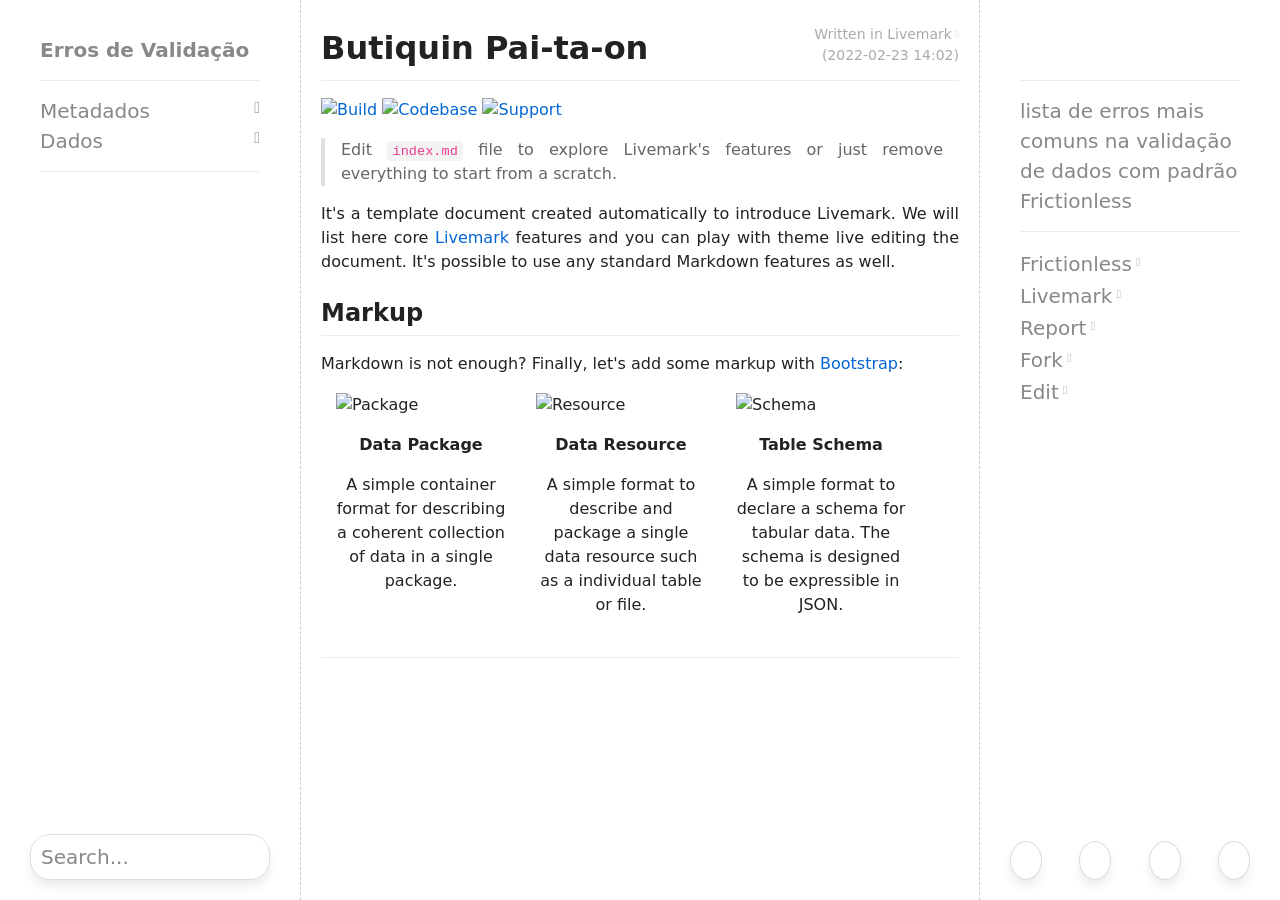
==== commit c9d4404a: "build para issue" ====
--- a/index.html
+++ b/index.html
@@ -5,8 +5,8 @@
 <meta name="viewport" content="width=device-width,initial-scale=1">
 <meta name="description" content="It's a template document created automatically to introduce Livemark. We will list here core [Livemark](https://livemark.frictionlessdata.io/) features and you can play with theme live editing the document. It's possible to use any standard Markdown features as well.">
 <meta name="keywords" content="butiquin,pai-ta-on">
-<link rel="icon" href="assets/images/favicon.ico">
-<title>Butiquin Pai-ta-on | Manual</title>
+<link rel="icon" href="assets%5Cimages%5Cfavicon.ico">
+<title>Butiquin Pai-ta-on | Erros de Validação</title>
 <link rel="stylesheet" href="https://unpkg.com/@fortawesome/fontawesome-free@5.15.4/css/all.min.css">
 <link rel="stylesheet" href="https://unpkg.com/bootstrap@4.6.0/dist/css/bootstrap.min.css">
 <link rel="stylesheet" href="https://unpkg.com/prismjs@1.23.0/themes/prism.css">
@@ -1796,7 +1796,7 @@
   <ul>
     <li>
       <a class="active" href="..">
-        Manual
+        Erros de Validação
       </a>
     </li>
   </ul>
@@ -1804,46 +1804,41 @@
 
 <div id="livemark-pages">
   <ul class="primary">
-        <li class="primary  ">
-      <a href="../manual-abertura/001_setup/README.html" class="primary">
-        Setup
-      </a>
-          </li>
         <li class="primary group ">
       <a href="" class="primary">
-        Warm-up
+        Metadados
       </a>
             <ul class="secondary">
                 <li class="secondary ">
-          <a href="../manual-abertura/002_warm_up/001_terminal_101/README.html" class="secondary">
-            Terminal 101
+          <a href="..%5Cerros-validacao%5C001_metadados%5Cdatapackage-propriedades.html" class="secondary">
+            Propriedades Datapackage
           </a>
         </li>
                 <li class="secondary ">
-          <a href="../manual-abertura/002_warm_up/002_version_control_101/README.html" class="secondary">
-            Version Control
+          <a href="..%5Cerros-validacao%5C001_metadados%5Cdatapackage-sintaxe.html" class="secondary">
+            Datapackage Sintaxe
           </a>
         </li>
               </ul>
           </li>
         <li class="primary group ">
       <a href="" class="primary">
-        Python Essential
+        Dados
       </a>
             <ul class="secondary">
                 <li class="secondary ">
-          <a href="../manual-abertura/003_python_essentials/001_variables/README.html" class="secondary">
-            Variables
+          <a href="..%5Cerros-validacao%5C002_dados%5C001_divergencias-metadados%5Cdivergencias-metadados.html" class="secondary">
+            Formatos de data
           </a>
         </li>
                 <li class="secondary ">
-          <a href="../manual-abertura/003_python_essentials/002_strings/README.html" class="secondary">
-            Strings
+          <a href="..%5Cerros-validacao%5C002_dados%5C002_delimitadores%5Cdelimitadores.html" class="secondary">
+            Delimitadores
           </a>
         </li>
                 <li class="secondary ">
-          <a href="../manual-abertura/003_python_essentials/002_strings/LEIAME.html" class="secondary">
-            Strings (PTB)
+          <a href="..%5Cerros-validacao%5C002_dados%5C003_encoding%5Cencoding.html" class="secondary">
+            Arquivo de dados sem encoding `utf-8`
           </a>
         </li>
               </ul>
@@ -1859,7 +1854,7 @@
 <div id="livemark-main">
 <div id="livemark-notes">
   Written in <a href="https://livemark.frictionlessdata.io" target="_blank"> Livemark </a><br>
-  (2022-02-23 14:46)
+  (2022-02-23 14:02)
 </div>
 
 <h1>Butiquin Pai-ta-on</h1>
@@ -1911,13 +1906,13 @@
 <div id="livemark-right">
 
 <div id="livemark-rating">
-  <iframe src="https://ghbtns.com/github-btn.html?user=transparencia-mg&amp;repo=pai-ta-on&amp;type=star&amp;count=true&amp;size=large" width="160px" height="30px" title="GitHub">
+  <iframe src="https://ghbtns.com/github-btn.html?user=andrelamor&amp;repo=erros-validacao&amp;type=star&amp;count=true&amp;size=large" width="160px" height="30px" title="GitHub">
   </iframe>
 </div>
 
 <div id="livemark-about">
   <div>
-    A Python Study Material
+    lista de erros mais comuns na validação de dados com padrão Frictionless
   </div>
 </div>
 
@@ -1934,17 +1929,17 @@
       </a>
     </li>
         <li>
-      <a href="https://github.com/transparencia-mg/pai-ta-on/issues" target="_blank">
+      <a href="https://github.com/andrelamor/erros-validacao/issues" target="_blank">
         Report
       </a>
     </li>
         <li>
-      <a href="https://github.com/transparencia-mg/pai-ta-on/fork" target="_blank">
+      <a href="https://github.com/andrelamor/erros-validacao/fork" target="_blank">
         Fork
       </a>
     </li>
         <li>
-      <a href="https://github.com/transparencia-mg/pai-ta-on/edit/main/000_livemark/index.md" target="_blank">
+      <a href="https://github.com/andrelamor/erros-validacao/edit/main/000_livemark/index.md" target="_blank">
         Edit
       </a>
     </li>
@@ -2293,41 +2288,35 @@
     $('#livemark-main').unhighlight({className: 'livemark-search-found'});
   }
   const searchItems = {
-          'manual-abertura/001_setup/README': {
-          'name': 'Setup',
-          'path': 'manual-abertura/001_setup/README',
-          'relpath': '../manual-abertura/001_setup/README',
-          'text': "# Setup",
+          'erros-validacao/001_metadados/datapackage-propriedades': {
+          'name': 'Propriedades Datapackage',
+          'path': 'erros-validacao/001_metadados/datapackage-propriedades',
+          'relpath': '..\erros-validacao\001_metadados\datapackage-propriedades',
+          'text': "# Propriedades Datapackage ## Nome do recurso Valor da propriedade `name` do recurso cont\u00c3\u00a9m caracteres fora da faixa permitida: ````$ frictionless validate datapackage.json # ------- # invalid: datapackage.json # ------- ============= ================================================================================================================================================================================================================ code message ============= ================================================================================================================================================================================================================ package-error The data package has an error: \"\u0027doa\u00e2\u2013\u2019\u00e2\u2013\u2019es-comodatos-amigo-estado-mg\u0027 does not match \u0027^([-a-z0-9._/])+$\u0027\" at \"resources/0/name\" in metadata and at \"properties/resources/items/properties/name/pattern\" in profile ============= ================================================================================================================================================================================================================ ```` ![](static/name.png) * Solu\u00c3\u00a7\u00c3\u00a3o: corrigir a propriedade `name` contendo [especifica\u00c3\u00a7\u00c3\u00b5es leg\u00c3\u00adveis por m\u00c3\u00a1quina](https://specs.frictionlessdata.io/data-resource/#metadata-properties) (i.e. letras min\u00c3\u00basculas, sem espa\u00c3\u00a7os, sem caracteres especiais) ## Caminho `path` **i. onde se localizam os arquivos de dados:** ````$ frictionless validate datapackage.json # ------- # invalid: doacoes-comodatos-amigo-estado-mg.csv # ------- === ===== ============ ============================================================================================================================== row field code message === ===== ============ ============================================================================================================================== scheme-error The data source could not be successfully loaded: [Errno 2] No such file or directory: \u0027doacoes-comodatos-amigo-estado-mg.csv\u0027 === ===== ============ ============================================================================================================================== ```` ![](static/path-frictionless.png) ![](static/path.png) * Solu\u00c3\u00a7\u00c3\u00a3o: corrigir o valor da propriedade `path` incorporando o nome da pasta ou URL onde se localiza o recurso, ou corrigindo o nome do recurso, se for o caso **ii. onde se localizam os arquivos de metadados `datapackage.json`, o `schema.json`, ou o `dialect.json`** ````$ frictionless validate datapackage.json # ------- # invalid: datapackage.json # ------- ============ ======================================================================================================================= code message ============ ======================================================================================================================= schema-error Schema is not valid: cannot extract metadata \"schema.json\" because \"[Errno 2] No such file or directory: \u0027schema.json\u0027\" ============ ======================================================================================================================= ```` ![](static/path-schema-frictionless.png) ![](static/path-schema.png) * Solu\u00c3\u00a7\u00c3\u00a3o: corrigir o valor da propriedade `path` incorporando o nome da pasta ou URL onde se localiza o `schema` ou `dialect`, ou corrigindo seu nome, se for o caso ## Propriedade `owner_org` (DPCKAN) Datapackage sem a propriedade `owner_org` obrigat\u00c3\u00b3ria ou grafada incorretamente ( h\u00c3\u00adfen\u0027-\u0027 em vez de underline \"_\")",
       },
-          'manual-abertura/002_warm_up/001_terminal_101/README': {
-          'name': 'Terminal 101',
-          'path': 'manual-abertura/002_warm_up/001_terminal_101/README',
-          'relpath': '../manual-abertura/002_warm_up/001_terminal_101/README',
-          'text': "# Terminal 101",
+          'erros-validacao/001_metadados/datapackage-sintaxe': {
+          'name': 'Datapackage Sintaxe',
+          'path': 'erros-validacao/001_metadados/datapackage-sintaxe',
+          'relpath': '..\erros-validacao\001_metadados\datapackage-sintaxe',
+          'text': "# Datapackage Sintaxe ## Aspas, colchetes e chaves Faltou abrir ou fechar algum campo com aspas, \"\", colchetes \u0027[ ]\u0027 ou chaves \u0027{ }\u0027 ````$ frictionless validate datapackage.json # ------- # invalid: datapackage.json # ------- ============= =================================================================================================================================== code message ============= =================================================================================================================================== package-error The data package has an error: cannot extract metadata \"datapackage.json\" because \"Expecting value: line 101 column 28 (char 3812)\" ============= =================================================================================================================================== ```` ![](static/sintaxe2-datapackage-frictionless.png) ![](static/sintaxe2-datapackage.png) * Solu\u00c3\u00a7\u00c3\u00a3o: corrigir a sintaxe do arquivo datapackage.json na linha indicada pela mensagem de erro, utilizando o editor de texto ou o editor de arquivos do github (que tamb\u00c3\u00a9m podem fazer marca\u00c3\u00a7\u00c3\u00b5es visuais de erros de sintaxe) ## V\u00c3\u00adrgulas Faltou ou sobrou alguma v\u00c3\u00adrgula ````$ frictionless validate datapackage.json # ------- # invalid: datapackage.json # ------- ============= ========================================================================================================================================== code message ============= ========================================================================================================================================== package-error The data package has an error: cannot extract metadata \"datapackage.json\" because \"Expecting \u0027,\u0027 delimiter: line 96 column 11 (char 3621)\" ============= ========================================================================================================================================== ```` ![](static/sintaxe-datapackage-frictionless.png) ![](static/sintaxe-datapackage.png) * Solu\u00c3\u00a7\u00c3\u00a3o: corrigir a sintaxe do arquivo datapackage.json na linha indicada pela mensagem de erro, utilizando o editor de texto ou o editor de arquivos do github (que tamb\u00c3\u00a9m podem fazer marca\u00c3\u00a7\u00c3\u00b5es visuais de erros de sintaxe)",
       },
-          'manual-abertura/002_warm_up/002_version_control_101/README': {
-          'name': 'Version Control',
-          'path': 'manual-abertura/002_warm_up/002_version_control_101/README',
-          'relpath': '../manual-abertura/002_warm_up/002_version_control_101/README',
-          'text': "# Version Control",
+          'erros-validacao/002_dados/001_divergencias-metadados/divergencias-metadados': {
+          'name': 'Formatos de data',
+          'path': 'erros-validacao/002_dados/001_divergencias-metadados/divergencias-metadados',
+          'relpath': '..\erros-validacao\002_dados\001_divergencias-metadados\divergencias-metadados',
+          'text': "# Formatos de data ## Dado obrigat\u00c3\u00b3rio ausente ````$ frictionless validate datapackage.json # ------- # invalid: data/doacoes-comodatos-amigo-estado-mg.csv # ------- === ===== ========== ================================================================================================= row field code message === ===== ========== ================================================================================================= 51 9 type-error Type error in the cell \"\" in row \"51\" and field \"VALOR\" at position \"9\": type is \"number/default\" === ===== ========== ================================================================================================= ```` ![](static/dado-ausente-frictionless.png) ```` { \"name\": \"VALOR\", \"type\": \"number\", \"format\": \"default\", \"title\": \"Valor\", \"description\": \"Valor estimado do bem ou servi\u00c3\u00a7o doado ou oferecido em comodato. Pode ser em moeda nacional ou estrangeira.\", \"groupChar\": \".\", \"decimalChar\": \",\" } ] \"missingValues\": [ \"NA\" ] ```` ![](static/dado-ausente.png) * Solu\u00c3\u00a7\u00c3\u00a3o: completar o valor ausente indicado no arquivo do recurso. Se ele n\u00c3\u00a3o for obrigat\u00c3\u00b3rio, aplicar \u0027NA\u0027 na c\u00c3\u00a9lula indicada no arquivo do recurso ## Valor num\u00c3\u00a9rico n\u00c3\u00a3o inteiro - faltou informar os separadores de milhar (groupChar) e decimais (decimalChar): ````$ frictionless validate datapackage.json # ------- # invalid: data/doacoes-comodatos-amigo-estado-mg.csv # ------- === ===== ========== ============================================================================================================= row field code message === ===== ========== ============================================================================================================= 2 9 type-error Type error in the cell \"300.000,00\" in row \"2\" and field \"VALOR\" at position \"9\": type is \"number/default\" 3 9 type-error Type error in the cell \"220.000,00\" in row \"3\" and field \"VALOR\" at position \"9\": type is \"number/default\" 4 9 type-error Type error in the cell \"347.000,00\" in row \"4\" and field \"VALOR\" at position \"9\": type is \"number/default\" ```` ![](static/number-default-frictionless.png) ![](static/number-default.png) * Solu\u00c3\u00a7\u00c3\u00a3o: aplicar as propriedades de separador de milhar `groupChar` e/ou separador de decimais `decimalChar`, sempre quando o valor num\u00c3\u00a9rico utilizar essa grafia. Alterar o valor da propriedade `type` de `integer` para `number`: ```` \"type\": \"number\", \"format\": \"default\", \"title\": \"Valor\", \"groupChar\": \".\", \"decimalChar\": \",\" ```` ## Valor fora das caracter\u00c3\u00adsticas informadas a. type-error ````$ frictionless validate datapackage.json # ------- # invalid: data/doacoes-comodatos-amigo-estado-mg.csv # ------- === ===== ========== ======================================================================================================= row field code message === ===== ========== ======================================================================================================= 2 9 type-error Type error in the cell \"300000%\" in row \"2\" and field \"VALOR\" at position \"9\": type is \"number/default\" === ===== ========== ======================================================================================================= ```` ![](static/valor-fora-frictionless.png) ![](static/valor-fora.png) * Solu\u00c3\u00a7\u00c3\u00a3o: alterar os valores no arquivo do recurso, observando as caracter\u00c3\u00adsticas das vari\u00c3\u00a1veis num\u00c3\u00a9ricas indicadas no `datapackage.json`. Caso o problema tenha sido na descri\u00c3\u00a7\u00c3\u00a3o do dado, alterar as propriedades necess\u00c3\u00a1rias no `datapackage.json` b. constraint-error - pattern ```` $ frictionless validate datapackage.json # ------- # invalid: data/doacoes-comodatos-amigo-estado-mg.csv # ------- === ===== ================ ============================================================================================================================================== row field code message === ===== ================ ============================================================================================================================================== 2 10 constraint-error The cell \"R$\" in row at position \"2\" and field \"MOEDA\" at position \"10\" does not conform to a constraint: constraint \"pattern\" is \"^[A-Z]{3}$\" === ===== ================ ============================================================================================================================================== ```` ![](static/valor2-fora-frictionless.png) ![](static/valor2-fora.png) * Solu\u00c3\u00a7\u00c3\u00a3o: alterar os valores no arquivo do recurso, observando as caracter\u00c3\u00adsticas das vari\u00c3\u00a1veis indicadas no `datapackage.json`. Caso o problema tenha sido na descri\u00c3\u00a7\u00c3\u00a3o do dado, alterar as propriedades necess\u00c3\u00a1rias no `datapackage.json`",
       },
-          'manual-abertura/003_python_essentials/001_variables/README': {
-          'name': 'Variables',
-          'path': 'manual-abertura/003_python_essentials/001_variables/README',
-          'relpath': '../manual-abertura/003_python_essentials/001_variables/README',
-          'text': "# Variables In this Python tutorial, you\u0027re going to learn about variables, which are one of the most fundamental concepts in programming. They\u0027re not specific to Python and exist in pretty much every programming language out there. We use variables to temporarily store data the computer\u0027s memory. Here\u0027s an example, let\u0027s type: ```Python price = 10 ``` As you can see, to create a variable, you just assign it a value and then start using it. **Assignment is done with a single equals sign (=)** Variables must be created before they are used. If a variable doesn\u2019t exist yet, or if the name has been mis-spelled, Python reports an error. When the Python interpreter executes this code, it will allocate some memory, then it will store the number 10 in that memory, and finally, it will attach this price label in that memory location. As a metaphor imagine we have a box. In that box, we have the number 10, and the price is the label that we put on the box. Now we can use this label anywhere in our program to access the value that we have in that box. This is a very simplified explanation! ## Print Function Let\u0027s use our brand new variable and print its value. ```Python price = 10 print(price) ``` So this is how we define variables, we start with **an identifier which is the name of our variable**, then, an equal sign, and finally a value. More accurately, when this number 10 is about to be stored in the memory, first it will get converted to this binary form presentation. The number 10 is in the [decimal system](https://en.wikipedia.org/wiki/Decimal) which has all the digits from 0 to 9. Computers don\u0027t understand these digits, they only understand [bynary sistem](https://en.wikipedia.org/wiki/Binary_number), which is a bunch of 0\u0027s and 1\u0027s. So, to store the number 10 in the computer\u2019s memory first will get [converted to its binary](https://www.khanacademy.org/math/algebra-home/alg-intro-to-algebra/algebra-alternate-number-bases/v/decimal-to-binary). Taking this program to the next level. Updating the value of this price variable to a new value, like 20, we should see 20 printed, because the Python interpreter executes our code line by line from the top. ```Python price = 10 price = 20 print(price) ``` We set the price to 10, then we reset it to 20, and finally, we print it on. So far, the numbers that we have until now are whole numbers without a decimal point. In programming, we refer to these numbers as integers. We can also use numbers with a decimal point. These kind of numbers are called the floating-point number, or float for short. ```Python rating = 4.9 print(rating) ``` Now we defined another variable called rating, but this time the float number 4.9 was assigned to it. We can also define a variable and set it to a [string](https://en.wikipedia.org/wiki/String_(computer_science)), for example, name equals Paul. In a very simplified way, in computer science, [strings](https://www.bbc.co.uk/bitesize/guides/zc6s4wx/revision/4#:~:text=Most%20programming%20languages%20have%20a,and%20characters%20may%20be%20repeated.\u0026text=A%20string%20can%20be%20a%20constant%20or%20variable%20.) are ordered sequences of characters. ```Python name = \u0027Paul\u0027 print(name) ``` Above, the name variable was created and the value Paul was assigned to it. We also have another kind of value called boolean which can be True or False. They are like yes and no in English. Below is an example. I\u0027m going to define a variable is_published and set it to True. ```Python is_published = True print(is_published) ``` Note that booleans must be capitalized. Python will not understand if you spell it with a lowercase f or t an throw an error. ```Python Traceback (most recent call last): File \"003_python_essentials/001_variables/001_variables_and_print/main.py\", line 21, in is_published = true NameError: name \u0027true\u0027 is not defined ``` In summary, simple values can be numbers, which can be integers or floats, strings or booleans. We can store complex values like lists and values, which we\u0027ll see in the future. Before going any further, let\u0027s practice with a little exercise. Imagine we\u0027re going to write a program for a record company to check on a singer named Paul McCartney. He\u0027s 20 years old and he is a new singer. I want you to define 3 variables. One for storing his name, the other for his age, and the last one to inform if he is a new or an existing singer. Them print this new variables. Before checking it out below try to do it yourself. ```Python name = \"Paul McCartney\" age = 20 is_new_singer = True print(name) print(age) print(is_new_singer) ``` ## Input Function So far, you\u0027ve learned how to print messages using defined variables. No, we\u0027re going to learn how to receive input from the user. For that, we\u0027re going to write a small program that asks the user\u0027s name, and then we\u0027ll print a customized greeting message. Both input and print are functions that are built into Python. As a metaphor imagine the remote control of the TV. On this remote control, we have a bunch of buttons. These are the functions built into your tv, you can turn it on, turn it off, change the volume, and so on. In Python, we also have functions for common tasks such as printing messages, receiving input, etc. See below how to call the input function. The parenthesis is used to call or execute the function, it\u0027s like pressing a button on the remote control. Inside these parentheses, we want to add a string to print something on the terminal, let\u0027s say \"What is your name? \". The input function will print the message on the terminal, and then it will wait for the user to enter a value. ```Python input(\"What is your name? \") ``` ```yaml remark type: primary text: Note that earlier we added a space after the question mark, we did this, so in the terminal window the cursor to the user\u0027s answer is separated from the question mark, otherwise, it would be so close. ``` The input function will return the user\u0027s answer and now we can store it in the memory using the variable, let\u0027s say, user_name. We\u0027ll use the user_name variable to print a dynamic message like \"Hi John, how is it going!\". To perform this we\u0027ll use plus signs in a technique called string concatenation. ```Python user_name = input(\"What is your name? \") print(\"Hi \" + user_name + \", how is it going!\") ``` Above we have \"Hi \", which is a string, concatenated or combined with another two strings, our user_name variable, and \", how is it going!\". In this expression (a piece of code that uses a value), we combined 3 strings. Now it\u0027s your turn to extend this program and ask two questions, the person\u0027s name, and their favorite color. Print a message like \"John likes blue!\". Before checking it out below try to do it yourself. ```Python user_name = input(\"What is your name? \") favorite_color = input(\"What is your favorite color? \") print(user_name + \" likes \" + favorite_color + \"!\") ``` ## Type conversion Now, we\u0027re going to write a program that will ask about the current year and the year that we were born in. Then it will use these variables to calculate our age. As usual, we\u0027ll start with our input functions. The return values will be stored in variables called current_year and birth_year (remember to use underscore to separate multiple words). Next, we need to calculate the age, so we define another variable called age, and here we do some basic math like age = current_year - birth_year Finally, print age variable. ```Python current_year = input(\u0027Current year? \u0027) birth_year = input(\u0027Your birth year? \u0027) age = current_year - birth_year print(age) ``` ```yaml remark type: primary text: The age calculation above isn\u0027t 100% correct, but it\u0027s been used only to simplify the explanation of the topic.. ``` If we run our program as it is above we\u0027ll get the error below: ```Python (venv) \u279c pai-ta-on git:(main) \u2717 python 003_python_essentials/001_variables/003_type_conversion/main.py Current year? 2022 Your birth year? 1985 Traceback (most recent call last): File \"/home/gabrielbdornas/code/gabrielbdornas/pai-ta-on/003_python_essentials/001_variables/003_type_conversion/main.py\", line 3, in age = current_year - birth_year TypeError: unsupported operand type(s) for -: \u0027str\u0027 and \u0027str\u0027 ``` what is going on here? Whenever you see this kind of message, that means there is something wrong with your program. With the information provided here, we can find exactly where the error occurred. Currently, our program only has a single file, but complex programs often have hundreds or even thousands of files. In our file, on line 3, this is where we got this error, and right below that we can see the piece of code that generated it. That is where we\u0027re calculating the age, and right below that you can see the message \"unsupported operand type(s) for -: \u0027str\u0027 and \u0027str\u0027\" which is a hint to solve the problem. In this case, str is short for strings. It means that we\u0027re subtracting two strings, and Python doesn\u0027t know what to do with it. Why is that happening? Everything we type in the terminal is always treated as a string, even if you type the number. In other words, when we run this program, this birth year variable will be set to a string, with four characters. To fix this problem we need to convert the year variables into an integer and then we\u0027ll be able to subtract them. ```Python current_year = int(input(\u0027Current year? \u0027)) birth_year = int(input(\u0027Your birth year? \u0027)) age = current_year - birth_year print(age) ``` We\u0027ve passed these strings to the int function, which will convert it into an integer, and then the Python interpreter will be able to evaluate the expression. So far you have learned about two built-in functions one is print the other is input. We have a few other functions for converting values into different types. We have int for converting a float into an integer, we also have float to converting a int into a float, or a number with a decimal point. And we also have bool for converting a numbers and strings into a boolean value. It\u0027s a good exercice to play around with this conversions functions, try it out! For instance, what we need to take away is whenever you use the input function, you always get a string, so if you\u0027re expecting a numerical value you should always convert that string into an integer or to a float. ## Type Function Let\u0027s learn another very used built-in function called type. If we use it in our age variable it will print the type of it. We look at classes in the future, but for now, it\u0027s good to kwnow that age here belongs to the int class. ```Python current_year = int(input(\u0027Current year? \u0027)) birth_year = int(input(\u0027Your birth year? \u0027)) age = current_year - birth_year print(type(age)) ``` So, here\u0027s a little exercise for you. Write a program to ask the user their weight in lbs or pounds, convert it to kilograms and then print it. Try to do it yourself before checking the solution below. ```Python weight_lbs = int(input(\"What is your weight in lbs or pounds? \")) weight_kg = weight_lbs * 0.45 print(weight_kg) ``` Alright, above we used our input function and ask for the weight in pounds. We set the result to a variable called weight_lbs. Then we converted the informed value into kilograms (just multiply it to 0.45). Finally, we printed weight_kg result. Straightforward, isn\u0027t it? ## Variable Names Officially, variable names in Python can be any length and can consist of uppercase and lowercase letters (A-Z, a-z), digits (0-9), and the underscore character (_). They are case-sensitive. Lowercase and uppercase letters are not the same. The Use of the underscore character is significant as well. An additional restriction is that, although a variable name can contain digits, the first character of a variable name cannot be a digit. It is worthwhile to give a variable a name that is descriptive enough to make clear what it is being used for. The [Style Guide for Python Code](https://www.python.org/dev/peps/pep-0008/), also known as PEP 8, contains [Naming Conventions](https://www.python.org/dev/peps/pep-0008/#naming-conventions) suggested snake case standards for variable names. This pattern ensures that words are lowercase and separated by underscores, as we\u0027re using here. The Python language reserves a small set of [keywords](https://realpython.com/python-variables/#reserved-words-keywords) that designate special language functionality. No object or variables can have the same name as a reserved word. You can see this list any time by typing help(\"keywords\") to the Python interpreter. ```Python \u003e\u003e\u003e help(\u0027keywords\u0027) Here is a list of the Python keywords. Enter any keyword to get more help. False break for not None class from or True continue global pass __peg_parser__ def if raise and del import return as elif in try assert else is while async except lambda with await finally nonlocal yield ``` Trying to create a variable with the same name as any reserved word results in an error: ```Python \u003e\u003e\u003e for = 3 File \"\", line 1 for = 3 ^ SyntaxError: invalid syntax ``` ## References - [Programming with Mosh - Python Tutorial for Beginners (Variables)](https://www.youtube.com/watch?v=_uQrJ0TkZlc\u0026t=783s) - [Programming with Mosh - Python Tutorial for Beginners (Receiving Input)](https://www.youtube.com/watch?v=_uQrJ0TkZlc\u0026t=783s) - [Programming with Mosh - Python Tutorial for Beginners (Type Conversion)](https://www.youtube.com/watch?v=_uQrJ0TkZlc\u0026t=783s) - [Real Python Blog - Variables](https://realpython.com/python-variables/) - [Real Python Blog - Variables Quiz](https://realpython.com/quizzes/python-variables/) - [The Carpentries - Variables and Assignment](http://swcarpentry.github.io/python-novice-gapminder/02-variables/index.html)",
+          'erros-validacao/002_dados/002_delimitadores/delimitadores': {
+          'name': 'Delimitadores',
+          'path': 'erros-validacao/002_dados/002_delimitadores/delimitadores',
+          'relpath': '..\erros-validacao\002_dados\002_delimitadores\delimitadores',
+          'text': "# Delimitadores Valores fora dos campos delimitadores (, ou ;): ```` $ frictionless validate datapackage.json # ------- # invalid: datapackage.json # ------- ========== ====================================== code message ========== ====================================== task-error The task has an error: \u0027fieldPosition\u0027 ========== ====================================== ```` ![](static/escaping-frictionless.png) ![](static/escaping.png) * Solu\u00c3\u00a7\u00c3\u00a3o: verificar se colunas de texto cont\u00c3\u00aam \u0027,\u0027 e/ou \u0027;\u0027 que possam estar sendo interpretados como delimitadores de coluna. Delimitar os valores das colunas de texto em suas respsectivas c\u00c3\u00a9lulas, utilizando aspas no editor de `csv`)",
       },
-          'manual-abertura/003_python_essentials/002_strings/README': {
-          'name': 'Strings',
-          'path': 'manual-abertura/003_python_essentials/002_strings/README',
-          'relpath': '../manual-abertura/003_python_essentials/002_strings/README',
-          'text': "# Strings In this tutorial, you\u0027re going to learn more about Python strings. So I\u0027ve defined this course variable and set it to Python for beginners: ````python course = \u0027Python for Beginners\u0027 ```` now earlier I told you could use both single and double quotes to define a string, but there are times you have to use a specific form, otherwise you\u0027re going to run into issues. Here\u0027s an example: imagine you wanted to change this string into _Python\u0027s course for Beginners_. So we want to add an apostrophe, lke this: ````python course = \u0027Python\u0027s course for Beginners\u0027 ```` You can immediately say this is going crazy, because our string starts in \u0027P\u0027 and then terminates in \u0027n\u0027. All these characters that we have here after the second apostrophe (_s course for Beginners_), Python interpreter doesn\u0027t know what they are. So, to solve this problem, we need to use double quotes to define our string, so we can have a single quote in the middle of the string. So, let\u0027s change this to double quotes, now you can see it adds another double quote to close it. You have to manually remove this, and also one more time at the beginning of the string, we need to add another double quote. ````python course = \"Python\u0027s course for Beginners\" ```` Now you can see error is gone, so if you print _course_ ````python print(course) ```` we see _Python\u0027s course for Beginners_. Now let\u0027s say we don\u0027t want this apostrophe here, so we have _\"Python for Begginers\"_, but we want to put _Beginners_ in double quotes. Once again, if you add a double quote here, Python interpreter gets confused because it assumes the second double quote indicates that end of the string, so it doesn\u0027t know what these characters are: ````python course = \"Python for \"Beginners\" print(course) ```` So, to solve this, we need to change our double quotes to single quotes, and then we can add double quotes in the middle of the string: ````python course = \u0027Python for \"Beginners\"\u0027 print(course) ```` So there are the cases for using single or double quotes. Now, in all the examples, I\u0027ve shown you so far we only deal with short strings, but what if you wanted to define a string that is multiple lenghts? For example, what if you wanted to define a string for the message that we send in an email. In that case, we need to use triple quotes. So, we have 3 quotes to start out our string and 3 quotes to terminate it. Again, these quotes can be single or double quotes. Now, with this we can define a string that spans multiple lines. For example, we can say _Hi Teresa, Here is our first email to you. Thank you, Patrick_: ````python course = \u0027\u0027\u0027 Hi Teresa, Here is our first email to you. Thank you, Patrick \u0027\u0027\u0027 print(course) ```` So, we get this beautiful multi-line string. Now, let\u0027s change this back to something simple, so, we can look at other characteristics of strings in Python. I\u0027m going to use single quotes and set the course name to _Python for Beginners_. Now here we\u0027re going to use square brackets to get a character and a given index in this string. So, to get the first character we use square brackets and type _0_: ````python course = \u0027Python for Beginners\u0027 print(course[0]) ```` So the index of the first character in this string is _0_. In other words, this is how Python strings are indexed: _0, 1, 2, 3_, etc So, the index of the first character is _0_, the index of the second is _1_, and so on. So, if we run this program, we get _p_. We can also use a negative index here. And this is one of the features that we don\u0027t have in other programming languages as far as I know. So we have negative index, we can get the characters started from the end. So if I pass negative 1 here, assuming that _0_ is the first character, negative 1 is the last character. So, when we run this program we shoul see _s_: ````python course = \u0027Python for Beginners\u0027 print(course[-1]) ```` If we pass negative 2, this will return the second character from the end (_r_). Okay? So, please pay close attention to this square brackets syntax, because quite often it\u0027s the topic for online Python tests or university exams. We can also use a similar sintax to extract a few characters instead of one character. For example, if we type: ````python course = \u0027Python for Beginners\u0027 print(course[0:3]) ```` Python interpreter will return all the characters starting with _0_ all the way to _3_, but it does not return the character at the index _3_. Now here we also have default values for the start and end index. So, if we don\u0027t supply the end index, Python will return all the characters to the end of the string: ````python course = \u0027Python for Beginners\u0027 print(course[0:]) ```` But if you change the start index to _1_, this will exclude the first character: ````python course = \u0027Python for Beginners\u0027 print(course[1:]) ```` Similarly, we have a default value for the start index. So, if we don\u0027t supply it, and add and end index like _5_, Python will assume _0_ as the start index: ````python course = \u0027Python for Beginners\u0027 print(course[:5]) ```` Now what if we leave both the start and the end index? In this case _0_ will be assumed as the start index and the lenght of the string will be assumed as the end index. So with this syntax, you can basically copy or clone a string: ````python course = \u0027Python for Beginners\u0027 print(course[:]) ```` In other words, if I define another variable here, let\u0027s call it _another_ and set it like this: ````python course = \u0027Python for Beginners\u0027 another = course [:] print(another) ```` The second variable will be the copy of the first. Now here\u0027s a little exercise for you: Define a variable, called _name_, and set it to _Jane_. When we print: ````python course = \u0027Jane\u0027 print(course[1:-1]) ```` What do you think we\u0027re going to see on the terminal? ## Formatted Strings Formatted strings are particularly useful in situations where you dynamically generate some text with your variables. Let\u0027s say we have two variables: ````python first_name = \u0027Jane\u0027 last_name = \u0027Joplin\u0027 ```` So let\u0027s say with these two variables, we want to generate some text like this: ````python first_name = \u0027Jane\u0027 last_name = \u0027Joplin\u0027 Jane [Joplin] was a singer ```` How we do this? We define another variable like _message_, add the first name and concatenate this with a string that contains a space and a sqare bracket. Next, we need to add a last name, then we need to add a string that contains the closing square brackets followed by _was a singer_ ````python first_name = \u0027Jane\u0027 last_name = \u0027Joplin\u0027 message = first_name + \u0027 [\u0027 + last_name + \u0027] was a singer\u0027 print(message) ```` While this approach perfectly works, it\u0027s not ideal because as our text gets more complicated it becomes harder to visualize the output. So someone else reading this code, they have to visualize all the string concatenations in their head. **This is where we use formatted strings, they make it easier for us to visualize the output.** So, let\u0027s define another variable called _msg_, and set this to a formatted string. A formatted string is one that is prefixed with a _f_. ````python msg = f\u0027{first_name} [{last_name}] was a singer\u0027 print(msg) ```` With these curly braces, we\u0027re defining place holders or holes in our string, and when we run our program these holes will be filled with the value of our variables. So here we have 2 placeholders. With this formatted string we can easily visualize what the output looks like. So, to define formatted strings, prefix it with an _f_ and add curly braces to dynamically insert values into your strings. ## String Methods To calculate the number of characters in the string below, we can use a **_built in_ function** called _len_: ````python course = \u0027Python for Beginners\u0027 print(len(course)) ```` So, as you can see, we have 20 characters in this string. This is particularly useful when you receive input from the user. For example, you have noticed that when you fill out a form online, each input field quite often has a limit. For example, you might have 50 characters for your name, so using this lenght function we can enforce a limit on the number of characters in an input field. If the user types in moe characters than we allow, we can display an error. Now, this _len_ function is another function built into Python, it\u0027s a general purpose function, so it\u0027s not limited to couting the number of characters in a string. We can use this function to count the number of items in a list. Now we also have functions specifically for strings. We refer to these functions as **methods** (object oriented programming style). To access these functions, we use \u0027.\u0027 operator: - for converting all these characters to upper case ````python course = \u0027Python for Beginners\u0027 print(course.upper()) ```` - for converting all to lower case ````python print(course.lower()) ```` Note that these methods do not change the original strings; in fact, they create new ones and return its. So, if we print out our course variable right after we call the _upper_ method, we can see that our course variable still has it\u0027s original form: ````python course = \u0027Python for Beginners\u0027 print(course.upper()) print(course) ```` Now if you want to find a character or a sequence of characters in a string, you can use the _find_ method. This will return the index of the first occurrence of character \u0027o\u0027: ````python course = \u0027Python for Beginners\u0027 print(course.find(\u0027o\u0027)) ```` Note that the _find_ method is sensitive to lower case and upper case characters. For example, if we pass the upper character \u0027O\u0027, it returns \u0027-1\u0027 because we don\u0027t have an upper case in this string: ````python course = \u0027Python for Beginners\u0027 print(course.find(\u0027O\u0027)) ```` We can also pass a sequence of characters: ````python course = \u0027Python for Beginners\u0027 print(course.find(\u0027Beginners\u0027)) ```` We get \u002711\u0027, because the word starts woth index 11. We also have a method for replacing a character or a sequence of characters: replace. ````python course = \u0027Python for Beginners\u0027 print(course.replace(\u0027Beginners\u0027, \u0027Managers\u0027)) ```` The same method can be use to replace a single one character: ````python course = \u0027Python for Beginners\u0027 print(course.replace(\u0027B\u0027, \u0027T\u0027)) ```` This method, like the _find_, is case sensitive. There are times you want to chek the existence of a character or sequence of characters in your string. In those situations, you use the _in_ operator. So let\u0027s say you want to know if this string contains the word \u0027Python\u0027: ````python print(\u0027Python\u0027 in course) ```` This is a boolean expression and get true or false. An it is another case sensitive method: ````python print(\u0027python\u0027 in course) ````",
-      },
-          'manual-abertura/003_python_essentials/002_strings/LEIAME': {
-          'name': 'Strings (PTB)',
-          'path': 'manual-abertura/003_python_essentials/002_strings/LEIAME',
-          'relpath': '../manual-abertura/003_python_essentials/002_strings/LEIAME',
-          'text': "# Strings (PTB) Neste tutorial, voc\u00ea aprender\u00e1 mais sobre strings no Python. Ent\u00e3o, defini a vari\u00e1vel seguinte: ````python course = \u0027Python for Beginners\u0027 ```` Anteriormente, eu disse que voc\u00ea poderia usar aspas simples ou duplas para definir uma string, mas h\u00e1 momentos em que voc\u00ea precisa usar uma dessas op\u00e7\u00f5es, caso contr\u00e1rio ter\u00e1 problemas. Aqui est\u00e1 um exemplo: imagine que voc\u00ea queira mudar essa string para _Python\u0027s course for Beginners_. Ent\u00e3o, queremos adicionar um ap\u00f3strofo, como este: ````python course = \u0027Python\u0027s course for Beginners\u0027 ```` Voc\u00ea pode dizer que isso est\u00e1 ficando estranho, porque nossa string come\u00e7a em \u0027P\u0027 e termina em \u0027n\u0027. Todos esses caracteres que temos aqui ap\u00f3s o segundo ap\u00f3strofo (_s course for Beginners_), o interpretador Python n\u00e3o sabe o que s\u00e3o. Ent\u00e3o, para resolver esse problema, precisamos usar aspas duplas para definir nossa string, para que possamos ter uma aspa simples no meio da string. Ent\u00e3o, vamos mudar as aspas do in\u00edcio e final da string para duplas, para podermos ter o ap\u00f3strofo em _Python\u0027s_ corretamente interpretado: ````python course = \"Python\u0027s course for Beginners\" print(course) ```` Agora vamos dizer que n\u00e3o queremos este ap\u00f3strofo aqui, ent\u00e3o temos \"Python for Begginers\", mas queremos colocar Beginners entre aspas duplas. Mais uma vez, se voc\u00ea adicionar uma aspa dupla aqui, o interpretador Python fica confuso porque assume que a segunda aspa dupla indica o final da string, ent\u00e3o ele n\u00e3o sabe quais s\u00e3o esses caracteres: ````python course = \"Python for \"Beginners\" print(course) ```` Ent\u00e3o, para resolver isso, precisamos mudar nossas aspas duplas para aspas simples, e ent\u00e3o podemos manter aspas duplas na palavra _Beginners_: ````python course = \u0027Python for \"Beginners\"\u0027 print(course) ```` Portanto, existem os casos de uso de aspas simples ou duplas. Agora, em todos os exemplos, mostrei que lidamos apenas com strings curtas, mas e se voc\u00ea quisesse definir uma string com v\u00e1rias frases? Por exemplo, e se voc\u00ea quisesse definir uma string para a mensagem que enviamos em um e-mail. Nesse caso, precisamos usar aspas triplas. Portanto, temos 3 aspas para iniciar nossa string e 3 aspas para finaliz\u00e1-la. Novamente, essas aspas podem ser aspas simples ou duplas. Agora, com isso, podemos definir uma string que abrange v\u00e1rias linhas. Por exemplo: ````python course = \u0027\u0027\u0027 Hi Teresa, Here is our first email to you. Thank you, Patrick \u0027\u0027\u0027 print(course) ```` Ent\u00e3o, obtemos essa bela string de v\u00e1rias linhas. Agora, vamos mudar isso de volta para algo simples, para que possamos ver outras caracter\u00edsticas de strings em Python. Vou usar aspas simples e definir o nome da vari\u00e1vel _course_ como _Python for Beginners_. Agora aqui vamos usar colchetes para obter um caractere e um determinado \u00edndice nesta string. Ent\u00e3o, para obter o primeiro caractere, usamos colchetes e digitamos 0: ````python course = \u0027Python for Beginners\u0027 print(course[0]) ```` Portanto, o \u00edndice do primeiro caractere nesta string \u00e9 0. Em outras palavras, \u00e9 assim que as strings Python s\u00e3o indexadas: 0, 1, 2, 3, etc. Ent\u00e3o, o \u00edndice do primeiro caractere \u00e9 0, o \u00edndice do segundo \u00e9 1 e assim sucessivamente. Ent\u00e3o, se executarmos este programa, obtemos _P_. Tamb\u00e9m podemos usar um \u00edndice negativo aqui. E esse \u00e9 um dos recursos que n\u00e3o temos em outras linguagens de programa\u00e7\u00e3o. Com \u00edndice negativo, podemos come\u00e7ar a buscar os caracteres do final. Ent\u00e3o, se eu passar negativo 1 aqui, assumindo que 0 \u00e9 o primeiro caractere, negativo 1 \u00e9 o \u00faltimo caractere. Ent\u00e3o, quando executamos este programa, devemos ver _s_: ````python course = \u0027Python for Beginners\u0027 print(course[-1]) ```` Se passarmos menos 2, isso retornar\u00e1 o segundo caractere do final (_r_). OK? Portanto, preste muita aten\u00e7\u00e3o a esta sintaxe de colchetes, porque muitas vezes \u00e9 o t\u00f3pico para testes online de Python ou exames universit\u00e1rios. Tamb\u00e9m podemos usar uma sintaxe semelhante para extrair alguns caracteres em vez de um caractere. Por exemplo, se digitarmos: ````python course = \u0027Python for Beginners\u0027 print(course[0:3]) ```` O interpretador Python retornar\u00e1 todos os caracteres come\u00e7ando com _0_ at\u00e9 _3_, mas n\u00e3o retornar\u00e1 o caractere no \u00edndice 3. Agora, aqui tamb\u00e9m temos valores padr\u00e3o para o \u00edndice inicial e final. Portanto, se n\u00e3o fornecermos o \u00edndice final, o Python retornar\u00e1 todos os caracteres at\u00e9 o final da string: ````python course = \u0027Python for Beginners\u0027 print(course[0:]) ```` Mas se voc\u00ea alterar o \u00edndice inicial para 1, isso excluir\u00e1 o primeiro caractere: ````python course = \u0027Python for Beginners\u0027 print(course[1:]) ```` Da mesma forma, temos um valor padr\u00e3o para o \u00edndice inicial. Portanto, se n\u00e3o o fornecermos e adicionarmos e terminarmos o \u00edndice como 5, o Python assumir\u00e1 0 como o \u00edndice inicial: ````python course = \u0027Python for Beginners\u0027 print(course[:5]) ```` Agora, e se deixarmos o \u00edndice inicial e o \u00edndice final? Neste caso, 0 ser\u00e1 assumido como o \u00edndice inicial e o comprimento da string ser\u00e1 assumido como o \u00edndice final. Ent\u00e3o, com esta sintaxe, voc\u00ea pode basicamente copiar ou clonar uma string: ````python course = \u0027Python for Beginners\u0027 print(course[:]) ```` Em outras palavras, se eu definir outra vari\u00e1vel aqui, vamos cham\u00e1-la de _another_ e configur\u00e1-la assim: ````python course = \u0027Python for Beginners\u0027 another = course [:] print(another) ```` A segunda vari\u00e1vel ser\u00e1 a c\u00f3pia da primeira. Agora aqui est\u00e1 um pequeno exerc\u00edcio para voc\u00ea: Defina uma vari\u00e1vel, chamada _name_, e defina-a como _Jane_. Quando printamos: ````python course = \u0027Jane\u0027 print(course[1:-1]) ```` O que voc\u00ea acha que vai aparecer no terminal? ## Formatted Strings Strings formatadas s\u00e3o particularmente \u00fateis em situa\u00e7\u00f5es em que voc\u00ea gera dinamicamente algum texto com suas vari\u00e1veis. Digamos que temos duas vari\u00e1veis: ````python first_name = \u0027Jane\u0027 last_name = \u0027Joplin\u0027 ```` Ent\u00e3o, digamos que com essas duas vari\u00e1veis, queremos gerar algum texto como este: ````python first_name = \u0027Jane\u0027 last_name = \u0027Joplin\u0027 Jane [Joplin] was a singer ```` Como fazemos isso? Definimos outra vari\u00e1vel como _message_, adicionamos o primeiro nome e o concatenamos com uma string que cont\u00e9m um espa\u00e7o e um colchete. Em seguida, precisamos adicionar um sobrenome, ent\u00e3o precisamos adicionar uma string que contenha os colchetes de fechamento seguidos de _was a singer_: ````python first_name = \u0027Jane\u0027 last_name = \u0027Joplin\u0027 message = first_name + \u0027 [\u0027 + last_name + \u0027] was a singer\u0027 print(message) ```` Embora essa abordagem funcione perfeitamente, n\u00e3o \u00e9 ideal porque, \u00e0 medida que nosso texto fica mais complicado, fica mais dif\u00edcil visualizar o output. Ent\u00e3o, algu\u00e9m lendo este c\u00f3digo teria que visualizar todas as concatena\u00e7\u00f5es de strings em sua cabe\u00e7a. \u00c9 aqui que usamos strings formatadas, elas facilitam a visualiza\u00e7\u00e3o do output. Ent\u00e3o, vamos definir outra vari\u00e1vel chamada _msg_ e defini-la como uma string formatada. Uma string formatada \u00e9 aquela que \u00e9 prefixada com _f_: ````python msg = f\u0027{first_name} [{last_name}] was a singer\u0027 print(msg) ```` Com essas chaves, estamos definindo espa\u00e7os reservados ou buracos em nossa string, e quando executamos nosso programa esses buracos ser\u00e3o preenchidos com o valor de nossas vari\u00e1veis. Ent\u00e3o aqui temos 2 marcadores de posi\u00e7\u00e3o com as chaves \u0027{ }\u0027. Com essa string formatada, podemos visualizar facilmente como \u00e9 a sa\u00edda. Portanto, para definir strings formatadas, prefixe-o com um _f_ e adicione chaves para inserir valores dinamicamente em suas strings. ## String Methods Para calcular o n\u00famero de caracteres na string abaixo, podemos usar uma fun\u00e7\u00e3o interna chamada len: ````python course = \u0027Python for Beginners\u0027 print(len(course)) ```` Ent\u00e3o, como voc\u00ea pode ver, temos 20 caracteres nesta string. Isso \u00e9 particularmente \u00fatil quando voc\u00ea recebe entrada do usu\u00e1rio (input). Por exemplo, voc\u00ea notou que, quando voc\u00ea preenche um formul\u00e1rio online, cada campo de entrada geralmente tem um limite? Por exemplo, voc\u00ea pode ter 50 caracteres para o seu nome. Portanto, usando esta fun\u00e7\u00e3o de _len_, podemos impor um limite no n\u00famero de caracteres em um campo de entrada. Se o usu\u00e1rio digitar caracteres al\u00e9m do que permitimos, podemos exibir um erro. Agora, essa fun\u00e7\u00e3o _len_ \u00e9 outra fun\u00e7\u00e3o incorporada ao Python, \u00e9 uma fun\u00e7\u00e3o de uso geral, portanto n\u00e3o est\u00e1 restrita somente em contar o n\u00famero de caracteres em uma string. Podemos usar esta fun\u00e7\u00e3o para contar o n\u00famero de itens em uma lista tamb\u00e9m, por exemplo. Agora tamb\u00e9m temos fun\u00e7\u00f5es espec\u00edficas para strings. Referimo-nos a essas fun\u00e7\u00f5es como m\u00e9todos (estilo de programa\u00e7\u00e3o orientada a objetos). Para acessar essas fun\u00e7\u00f5es, usamos o operador \u0027.\u0027: * para converter todos esses caracteres em mai\u00fasculas ````python course = \u0027Python for Beginners\u0027 print(course.upper()) ```` * para converter todos esses caracteres em min\u00fasculas ````python course = \u0027Python for Beginners\u0027 print(course.lower()) ```` Observe que esses m\u00e9todos n\u00e3o alteram as strings originais; na verdade, eles criam novos e mant\u00eam o original como est\u00e1. Ent\u00e3o, se imprimirmos nossa vari\u00e1vel _course_ logo ap\u00f3s chamarmos o m\u00e9todo _upper_, podemos ver que nossa vari\u00e1vel de curso ainda tem sua forma original: ````python course = \u0027Python for Beginners\u0027 print(course.upper()) print(course) ```` Agora, se voc\u00ea deseja encontrar um caractere ou uma sequ\u00eancia de caracteres em uma string, pode usar o m\u00e9todo _find_. Isso retornar\u00e1 o \u00edndice da primeira ocorr\u00eancia do caractere \u0027o\u0027: ````python course = \u0027Python for Beginners\u0027 print(course.find(\u0027o\u0027)) ```` Observe que o m\u00e9todo _find_ \u00e9 sens\u00edvel a caracteres min\u00fasculos e mai\u00fasculos. Por exemplo, se passarmos o caractere mai\u00fasculo \u0027O\u0027, ele retornar\u00e1 \u0027-1\u0027 porque n\u00e3o temos mai\u00fasculas nesta string: ````python course = \u0027Python for Beginners\u0027 print(course.find(\u0027O\u0027)) ```` N\u00f3s tamb\u00e9m podemos procurar por uma sequ\u00eancia de caracteres: ````python course = \u0027Python for Beginners\u0027 print(course.find(\u0027Beginners\u0027)) ```` Obtemos \u002711\u0027, porque a palavra come\u00e7a com o \u00edndice 11. Tamb\u00e9m temos um m\u00e9todo para substituir um caractere ou uma sequ\u00eancia de caracteres: _replace_. ````python course = \u0027Python for Beginners\u0027 print(course.replace(\u0027Beginners\u0027, \u0027Managers\u0027)) ```` O mesmo m\u00e9todo pode ser usado para substituir um \u00fanico caracter: ````python course = \u0027Python for Beginners\u0027 print(course.replace(\u0027B\u0027, \u0027T\u0027)) ```` Esse m\u00e9todo, como o _find_, diferencia mai\u00fasculas de min\u00fasculas (_case sensitive_). H\u00e1 momentos em que voc\u00ea deseja verificar a exist\u00eancia de um caractere ou sequ\u00eancia de caracteres em sua string. Nessas situa\u00e7\u00f5es, voc\u00ea usa o operador _in_. Ent\u00e3o, digamos que voc\u00ea queira saber se essa string cont\u00e9m a palavra \u0027Python\u0027: ````python print(\u0027Python\u0027 in course) ```` Esta \u00e9 uma express\u00e3o booleana e obt\u00e9m _true_ ou _false_ como _output_. Ou seja, trata-se de outro m\u00e9todo _case sensitive_: ````python print(\u0027python\u0027 in course) ````",
+          'erros-validacao/002_dados/003_encoding/encoding': {
+          'name': 'Arquivo de dados sem encoding `utf-8`',
+          'path': 'erros-validacao/002_dados/003_encoding/encoding',
+          'relpath': '..\erros-validacao\002_dados\003_encoding\encoding',
+          'text': "# Arquivo de dados sem encoding `utf-8` a. encoding Western, Latin, Windows... b. encoding UTF-8 sem Byte Order Mask (BOM) ![](static/bom.png) ![](static/bom-comparado.png) * Solu\u00c3\u00a7\u00c3\u00a3o: gerar o arquivo `csv` com o BOM. No editor de texto Sublime, \u0027Save with Encoding --\u003e UTF-8 with BOM\u0027",
       },
       };
   const searchIndex = lunr(function () {
